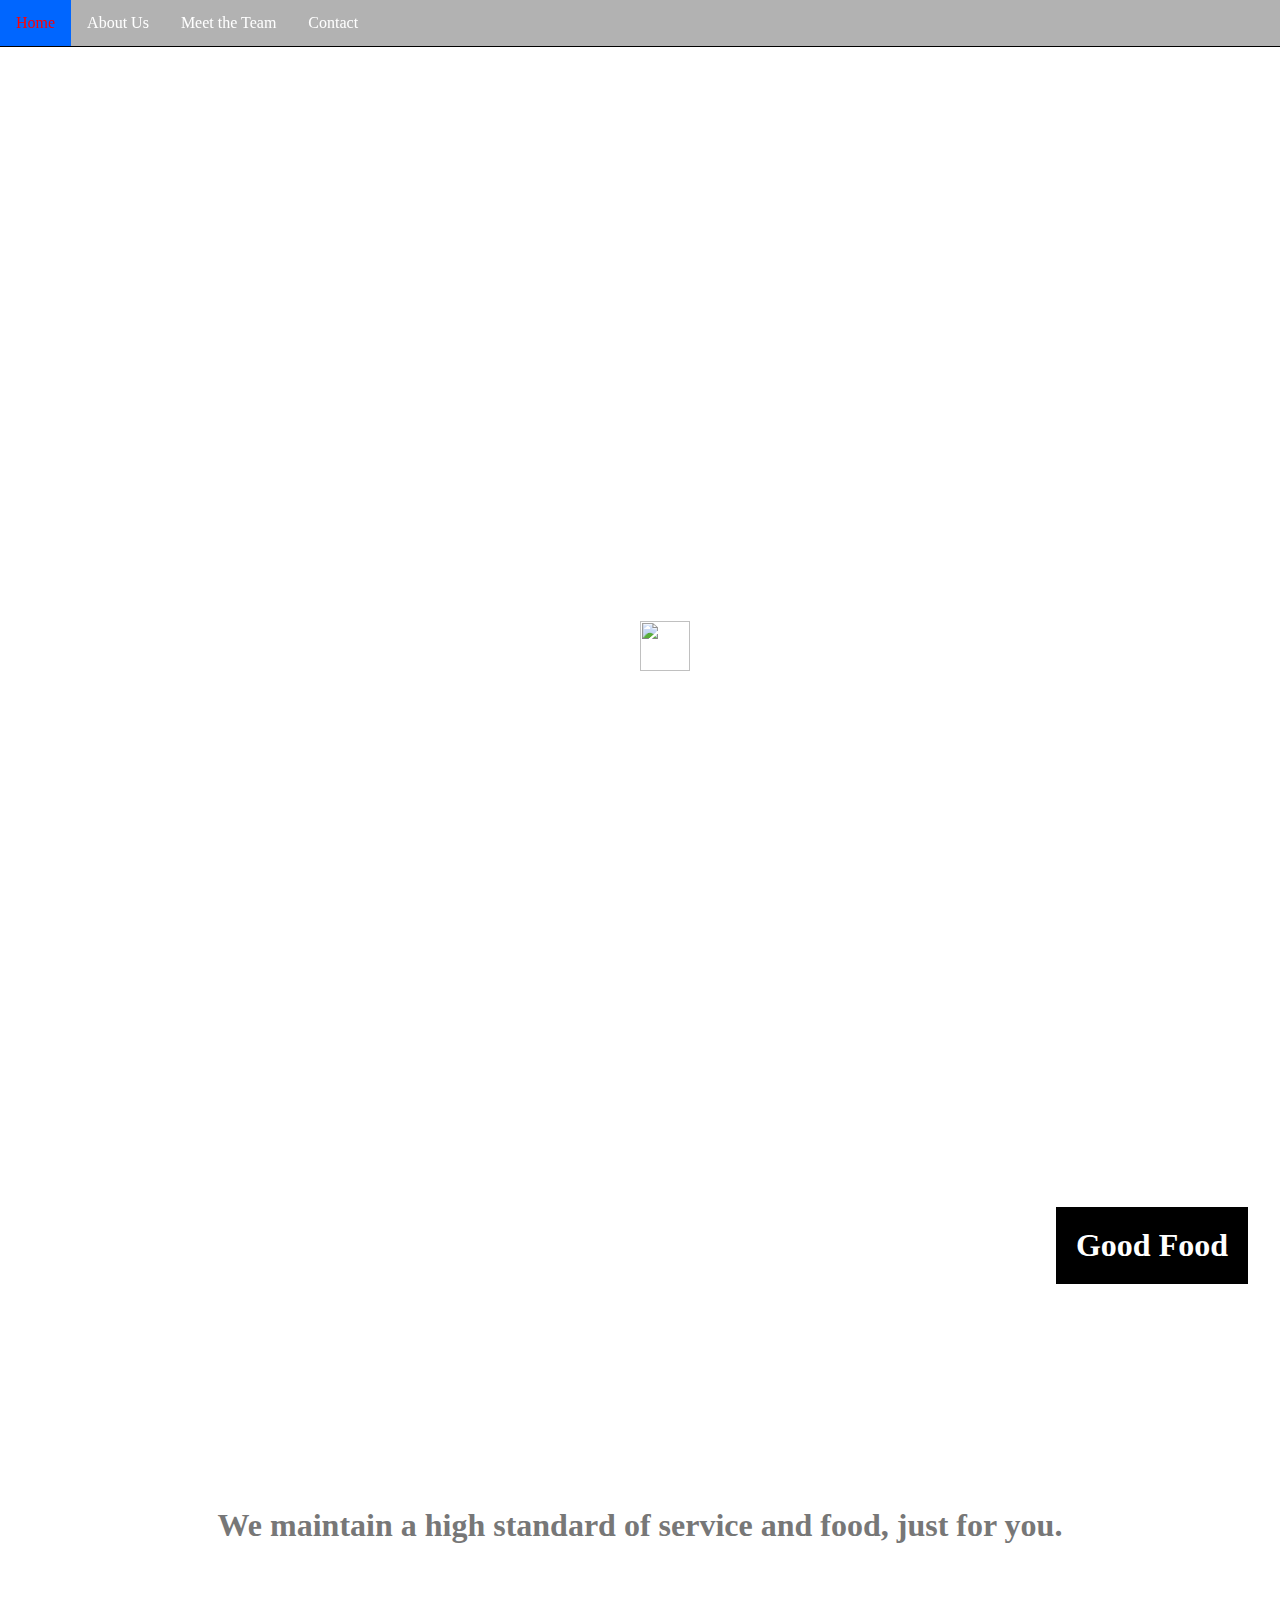
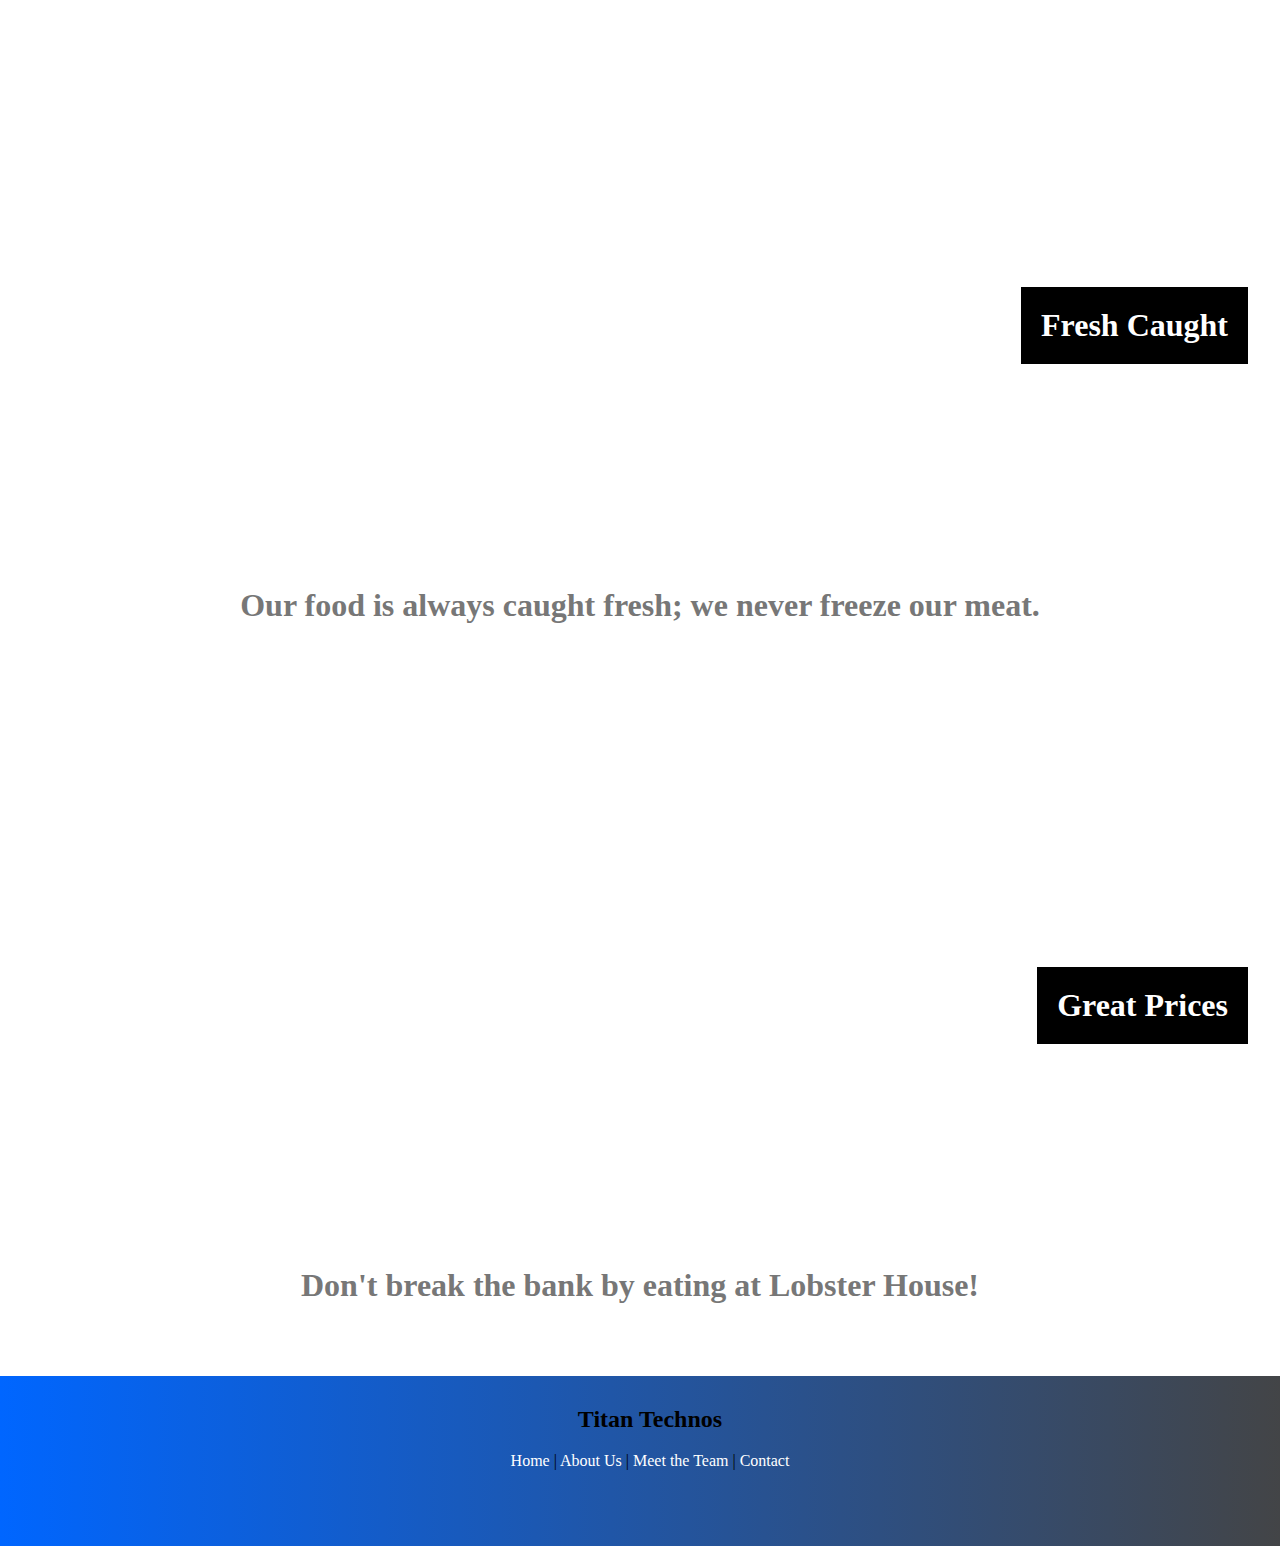
==== index.html @ 84e6d81e "Add base" ====
<!DOCTYPE html>
<html>
<head>
  <title>Titan Technos</title>
  <link rel="stylesheet" type="text/css" href="css/style.css"/>
</head>
<body>
<nav id="navbar" class="sticky">
<ul id="navlist">
<li><a href="#" id="navActive">Home</a></li>
<li><a href="about.html">About Us</a></li>
<li><a href="meet.html">Meet the Team</a></li>
<li><a href="contact.html">Contact</a></li>
</ul>
</nav>
<div style="background-image: url('../assets/lobsterhouse.jpg');height:100%;width:100%;" class="parallax"></div><br><br>

<div id="arrow" class="downArrow bounce" onclick="smooth_scroll_to(document.body, 880, 1000);">
<img width="50" height="50" alt="" src="../assets/downarrow.png" />
</div>


<div style="background-image: url('../assets/rOne.jpg');" class="parallax"><h1 class="caption">Good Food</h1></div>
<div class="divider">
<h1>We maintain a high standard of service and food, just for you.</h1>
</div>
<div style="background-image: url('../assets/lobster.jpg');" class="parallax"><h1 class="caption">Fresh Caught</h1></div>
<div class="divider">
<h1>Our food is always caught fresh; we never freeze our meat.</h1>
</div>
<div style="background-image: url('../assets/rTwo.jpg');" class="parallax"><h1 class="caption">Great Prices</h1></div>
<div class="divider">
<h1>Don't break the bank by eating at Lobster House!</h1>
</div>
<footer>
<h2 class="name">Titan Technos</h2>
<p id="footerlinks"><a href="#">Home</a> | <a href="about.html">About Us</a> | <a href="meet.html">Meet the Team</a> |  <a href="contact.html">Contact</a></p>
</footer>
<script>
window.onscroll = function() {stickyFunction()};
let arrow = document.getElementById("arrow");
let offset = arrow.offsetTop;
function stickyFunction(){
  if (((window.pageYOffset)+370) >= offset) {
    arrow.classList.add("hidden");
  } else {
    arrow.classList.remove("hidden");
  }
}

//Smooth scroll found online

/**
    Smoothly scroll element to the given target (element.scrollTop)
    for the given duration

    Returns a promise that's fulfilled when done, or rejected if
    interrupted
 */
var smooth_scroll_to = function(element, target, duration) {
    target = Math.round(target);
    duration = Math.round(duration);
    if (duration < 0) {
        return Promise.reject("bad duration");
    }
    if (duration === 0) {
        element.scrollTop = target;
        return Promise.resolve();
    }

    var start_time = Date.now();
    var end_time = start_time + duration;

    var start_top = element.scrollTop;
    var distance = target - start_top;

    // based on http://en.wikipedia.org/wiki/Smoothstep
    var smooth_step = function(start, end, point) {
        if(point <= start) { return 0; }
        if(point >= end) { return 1; }
        var x = (point - start) / (end - start); // interpolation
        return x*x*(3 - 2*x);
    }

    return new Promise(function(resolve, reject) {
        // This is to keep track of where the element's scrollTop is
        // supposed to be, based on what we're doing
        var previous_top = element.scrollTop;

        // This is like a think function from a game loop
        var scroll_frame = function() {
            if(element.scrollTop != previous_top) {
                reject("interrupted");
                return;
            }

            // set the scrollTop for this frame
            var now = Date.now();
            var point = smooth_step(start_time, end_time, now);
            var frameTop = Math.round(start_top + (distance * point));
            element.scrollTop = frameTop;

            // check if we're done!
            if(now >= end_time) {
                resolve();
                return;
            }

            // If we were supposed to scroll but didn't, then we
            // probably hit the limit, so consider it done; not
            // interrupted.
            if(element.scrollTop === previous_top
                && element.scrollTop !== frameTop) {
                resolve();
                return;
            }
            previous_top = element.scrollTop;

            // schedule next frame for execution
            setTimeout(scroll_frame, 0);
        }

        // boostrap the animation process
        setTimeout(scroll_frame, 0);
    });
}



</script>
</body>
</html>
---- css/style.css ----
body, html{
width: 100%;
height: 100%;
margin: 0;
}
#navbar{
margin-bottom: 20px;
}
nav ul{
list-style-type: none;
margin: 0;
padding: 0;
background: white;
overflow: hidden;
background: rgba(0,0,0,0.3);
border-bottom: 1px solid black;
}
nav li{
float: left;
}

#navimg{
width: 65px;
}

nav li a{
display: block;
color: white;
text-align: center;
padding: 14px 16px;
text-decoration: none;
transition: background 0.25s, color 0.15s;
font-family: 'Alegreya';
}


nav li a:hover{
background:  #0066ff;
color: #333;
}

nav li a:active{
color: lightred;
}
/*Sticky code found online*/
.sticky {
  position: fixed;
  top: 0;
  width: 100%;
z-index: 3;
}
.sticky + .content {
  padding-top: 60px;
}
#navActive{
color: red;
}
footer{
width: 100%;
height: 150px;
text-align: center;
background: linear-gradient(to right, #0066ff, #444444);
padding: 10px;
float: clear;
}
#footerlinks a{
color: white;
text-decoration: none;
}
#footerlinks a:hover{
color: white;
text-decoration: underline;
}
.name{
font-family: 'Dancing Script', cursive;
}
.hidden{
display: none;
}
.parallax {/*Parallax code by w3schools*/

    /* Set a specific height */

width: 95%;
min-height:500px;
margin: auto;

    /* Create the parallax scrolling effect */
  position: relative;

  background-attachment: fixed;
  background-position: center;
  background-repeat: no-repeat;
  background-size: cover;
}
.divider{
color: #777;
background-color:white;
text-align:center;
padding:50px 80px;
text-align: center;
}
.caption{
position: absolute;
  top: 50%;
right: 0;
padding: 20px;
  text-align: center;
  color: #fff;
background-color: #000;
font-family: 'Satisfy', cursive;
}
#bottomlink{
text-decoration: none;
color: black;
}
#bottomlink:hover{
text-decoration: underline;
}
#locationsmapdiv{
text-align: center;
}
#locationsheader{
text-align: center;
}

.downArrow{/*bouncing arrow code found online*/
	position: fixed;
	bottom: 25%;
	left: 50%;
}
.bounce {
	-moz-animation: bounce 3s infinite;
	-webkit-animation: bounce 3s infinite;
	animation: bounce 3s infinite;
}
#arrow{
cursor:s-resize;
}
@-moz-keyframes bounce {
  0%, 20%, 50%, 80%, 100% {
    -moz-transform: translateY(0);
    transform: translateY(0);
  }
  40% {
    -moz-transform: translateY(-30px);
    transform: translateY(-30px);
  }
  60% {
    -moz-transform: translateY(-15px);
    transform: translateY(-15px);
  }
}
@-webkit-keyframes bounce {
  0%, 20%, 50%, 80%, 100% {
    -webkit-transform: translateY(0);
    transform: translateY(0);
  }
  40% {
    -webkit-transform: translateY(-30px);
    transform: translateY(-30px);
  }
  60% {
    -webkit-transform: translateY(-15px);
    transform: translateY(-15px);
  }
}
@keyframes bounce {
  0%, 20%, 50%, 80%, 100% {
    -moz-transform: translateY(0);
    -ms-transform: translateY(0);
    -webkit-transform: translateY(0);
    transform: translateY(0);
  }
  40% {
    -moz-transform: translateY(-30px);
    -ms-transform: translateY(-30px);
    -webkit-transform: translateY(-30px);
    transform: translateY(-30px);
  }
  60% {
    -moz-transform: translateY(-15px);
    -ms-transform: translateY(-15px);
    -webkit-transform: translateY(-15px);
    transform: translateY(-15px);
  }
}
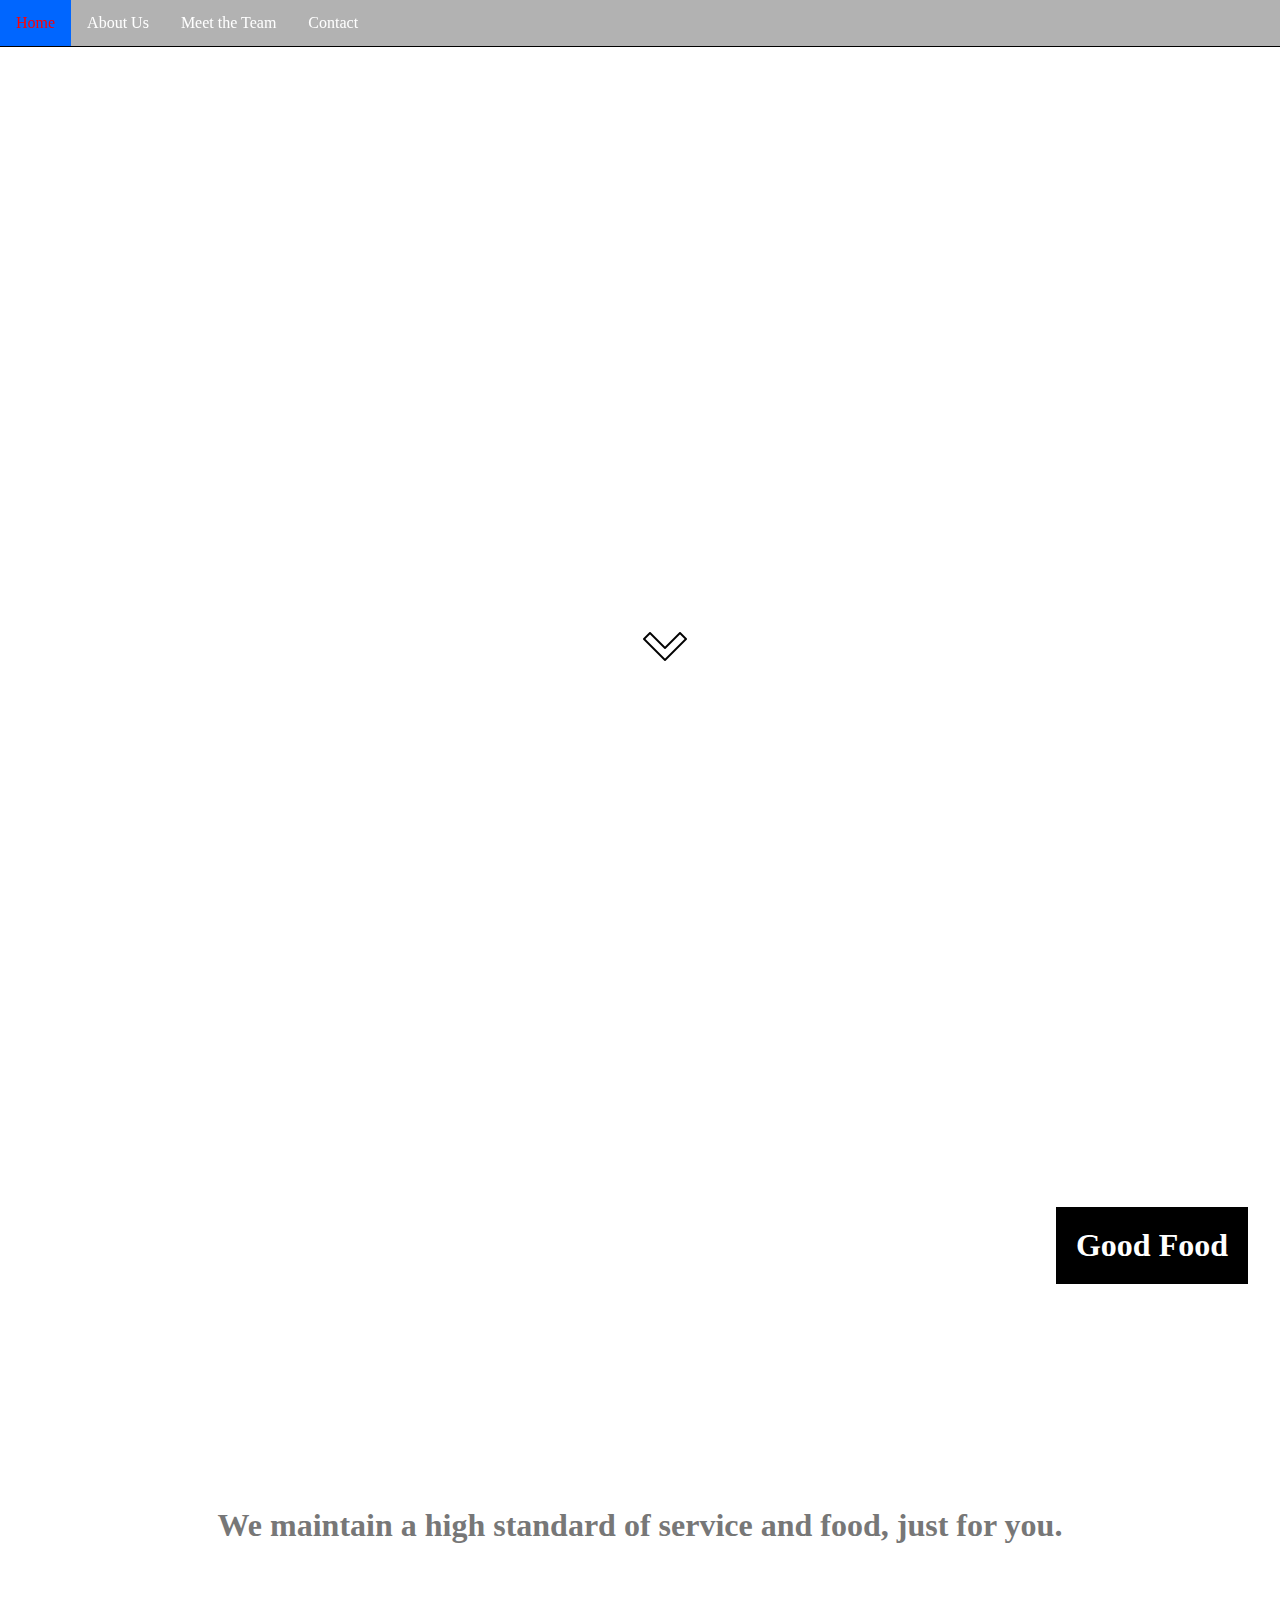
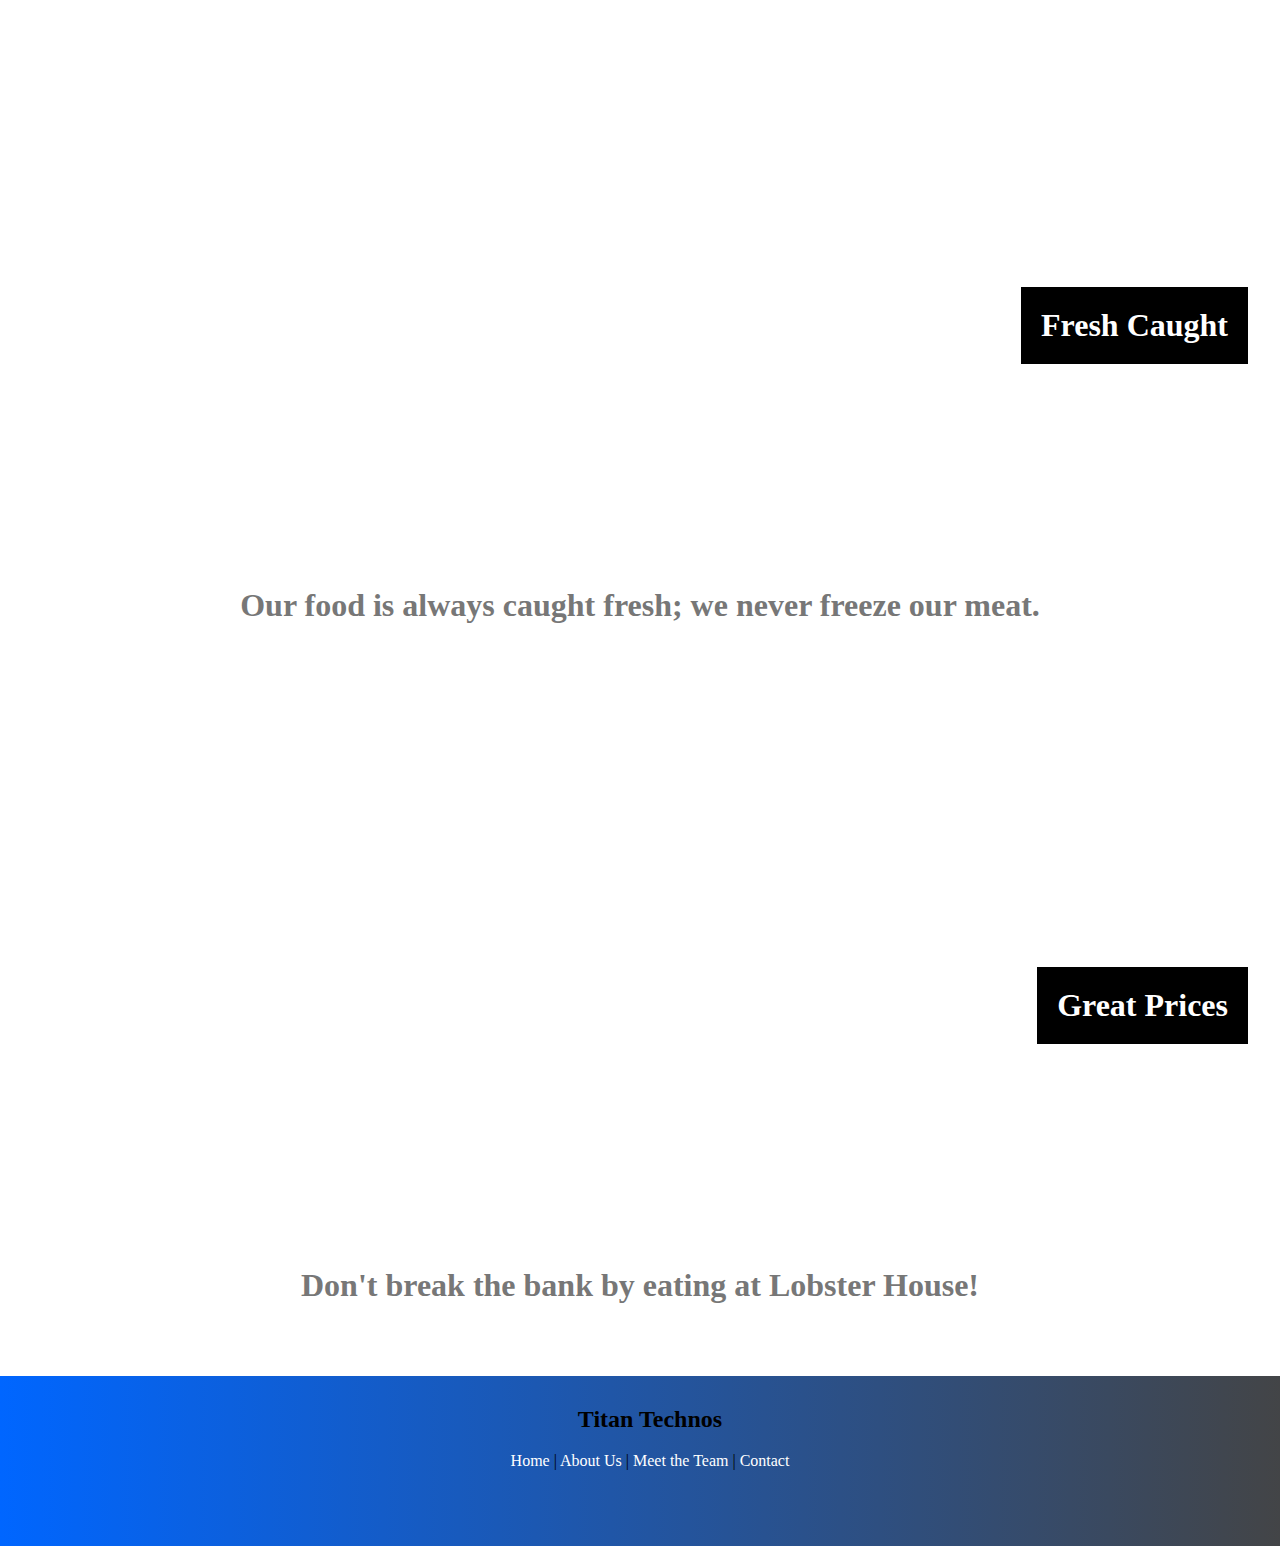
==== commit 107e34a0: "images" ====
--- a/index.html
+++ b/index.html
@@ -13,22 +13,22 @@
 <li><a href="contact.html">Contact</a></li>
 </ul>
 </nav>
-<div style="background-image: url('../assets/lobsterhouse.jpg');height:100%;width:100%;" class="parallax"></div><br><br>
+<div style="background-image: url('assets/lobsterhouse.jpg');height:100%;width:100%;" class="parallax"></div><br><br>
 
 <div id="arrow" class="downArrow bounce" onclick="smooth_scroll_to(document.body, 880, 1000);">
-<img width="50" height="50" alt="" src="../assets/downarrow.png" />
+<img width="50" height="50" alt="" src="assets/downarrow.png" />
 </div>
 
 
-<div style="background-image: url('../assets/rOne.jpg');" class="parallax"><h1 class="caption">Good Food</h1></div>
+<div style="background-image: url('assets/rOne.jpg');" class="parallax"><h1 class="caption">Good Food</h1></div>
 <div class="divider">
 <h1>We maintain a high standard of service and food, just for you.</h1>
 </div>
-<div style="background-image: url('../assets/lobster.jpg');" class="parallax"><h1 class="caption">Fresh Caught</h1></div>
+<div style="background-image: url('assets/lobster.jpg');" class="parallax"><h1 class="caption">Fresh Caught</h1></div>
 <div class="divider">
 <h1>Our food is always caught fresh; we never freeze our meat.</h1>
 </div>
-<div style="background-image: url('../assets/rTwo.jpg');" class="parallax"><h1 class="caption">Great Prices</h1></div>
+<div style="background-image: url('assets/rTwo.jpg');" class="parallax"><h1 class="caption">Great Prices</h1></div>
 <div class="divider">
 <h1>Don't break the bank by eating at Lobster House!</h1>
 </div>
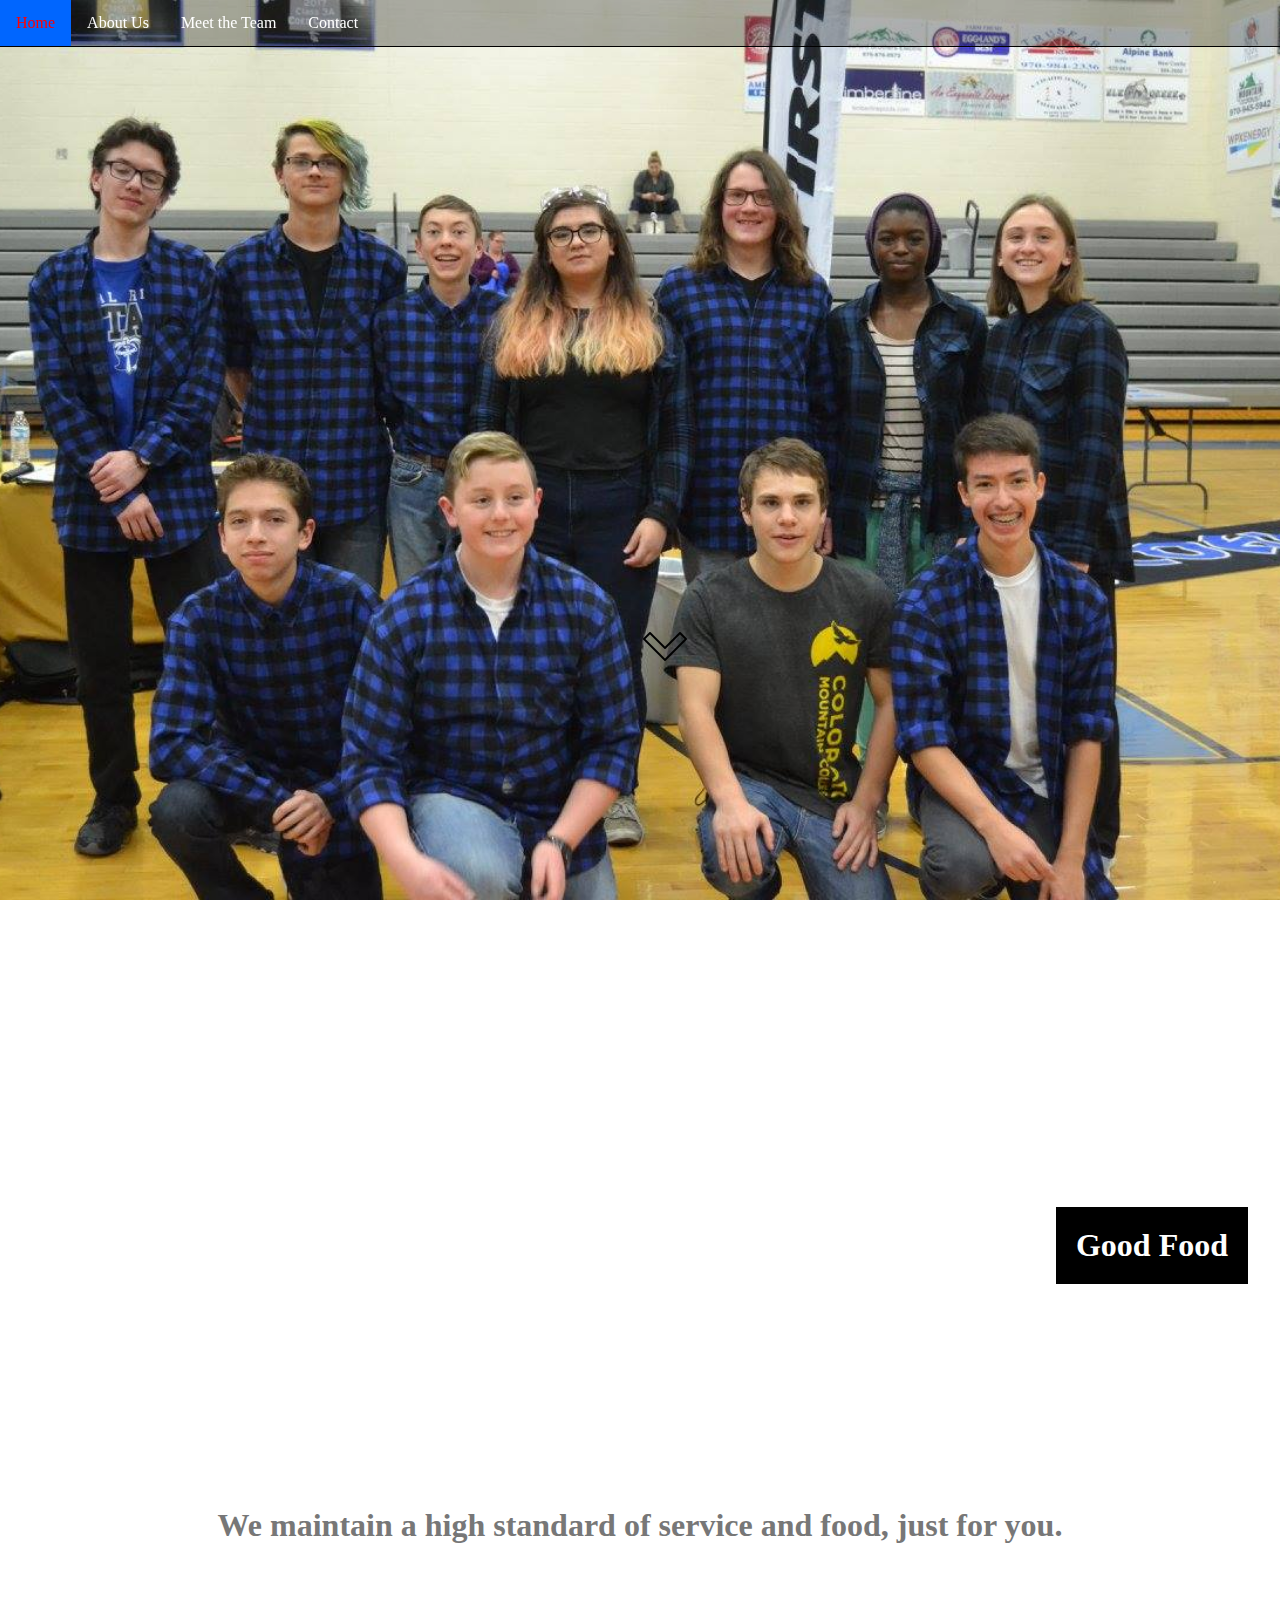
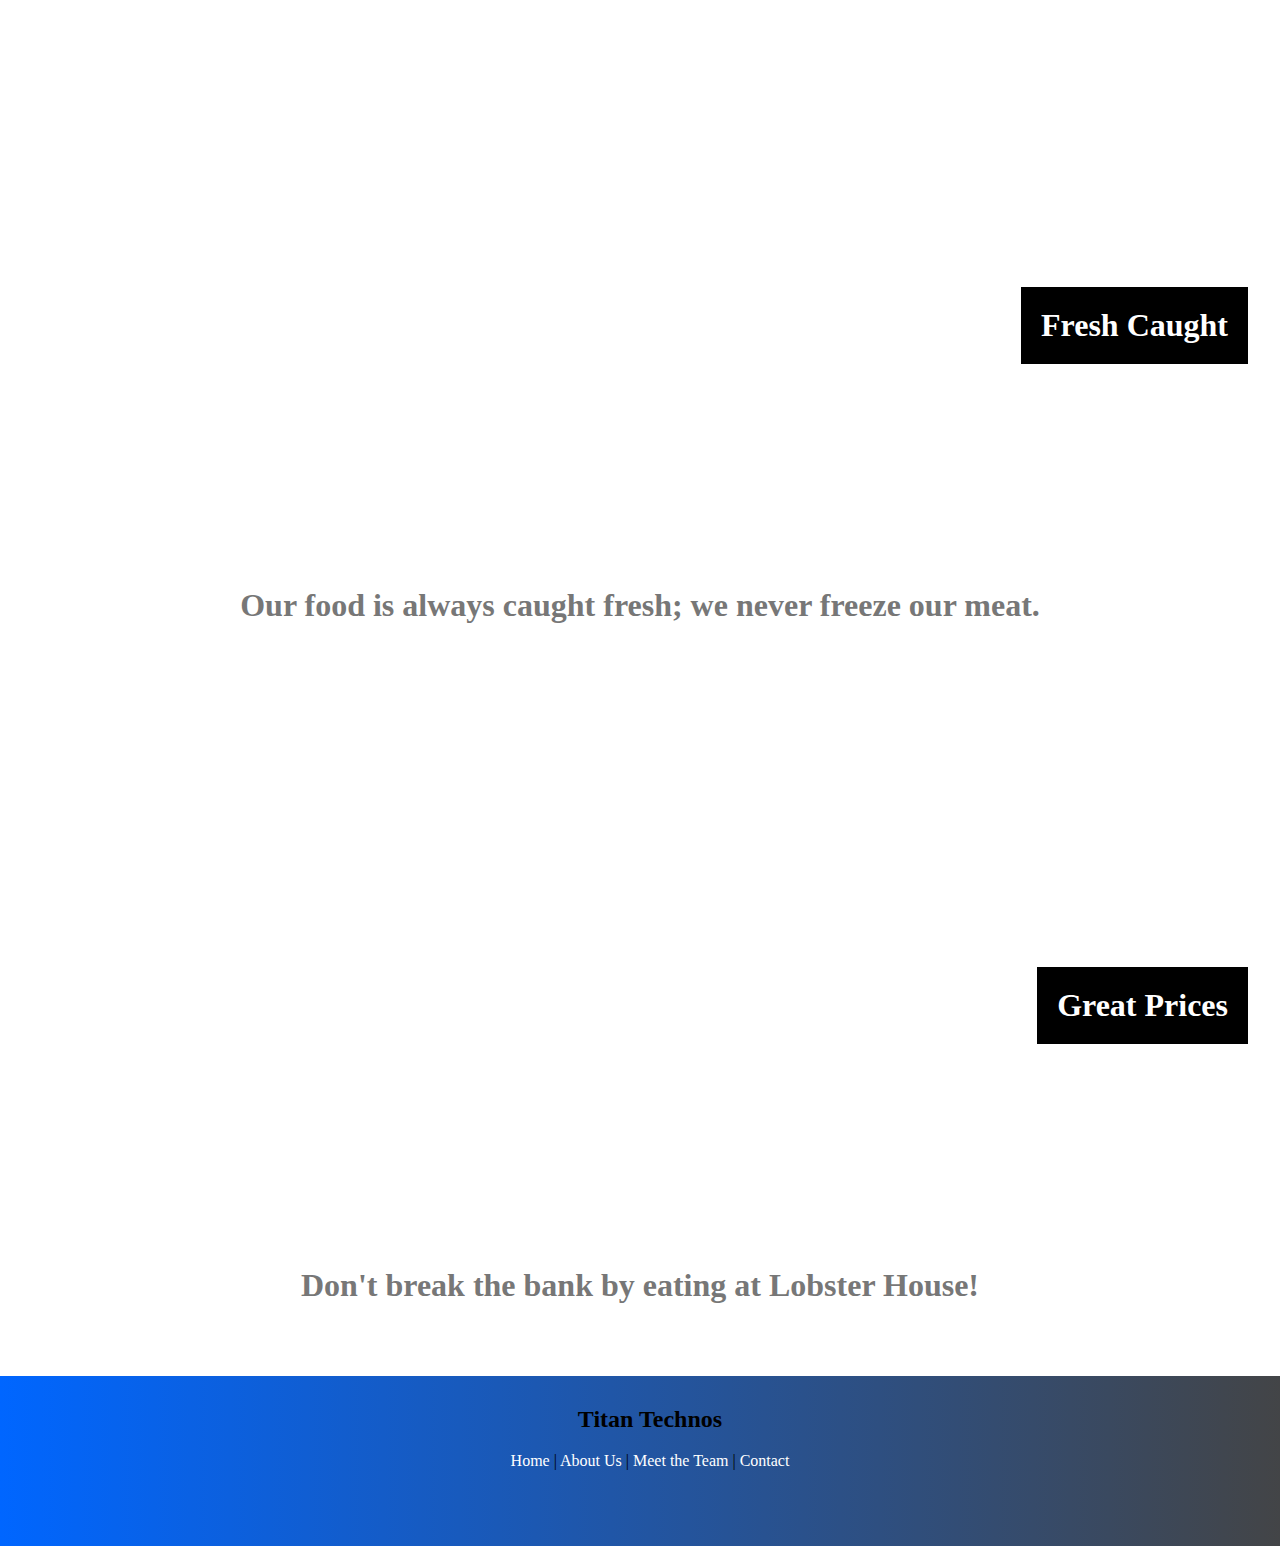
==== commit b8edd7ee: "add favicon" ====
--- a/index.html
+++ b/index.html
@@ -3,6 +3,7 @@
 <head>
   <title>Titan Technos</title>
   <link rel="stylesheet" type="text/css" href="css/style.css"/>
+  <link rel="icon" type="image/png" sizes="96x96" href="assets/favicon.png">
 </head>
 <body>
 <nav id="navbar" class="sticky">
@@ -13,7 +14,7 @@
 <li><a href="contact.html">Contact</a></li>
 </ul>
 </nav>
-<div style="background-image: url('assets/lobsterhouse.jpg');height:100%;width:100%;" class="parallax"></div><br><br>
+<div style="background-image: url('assets/backing.jpg');height:100%;width:100%;" class="parallax"></div><br><br>
 
 <div id="arrow" class="downArrow bounce" onclick="smooth_scroll_to(document.body, 880, 1000);">
 <img width="50" height="50" alt="" src="assets/downarrow.png" />
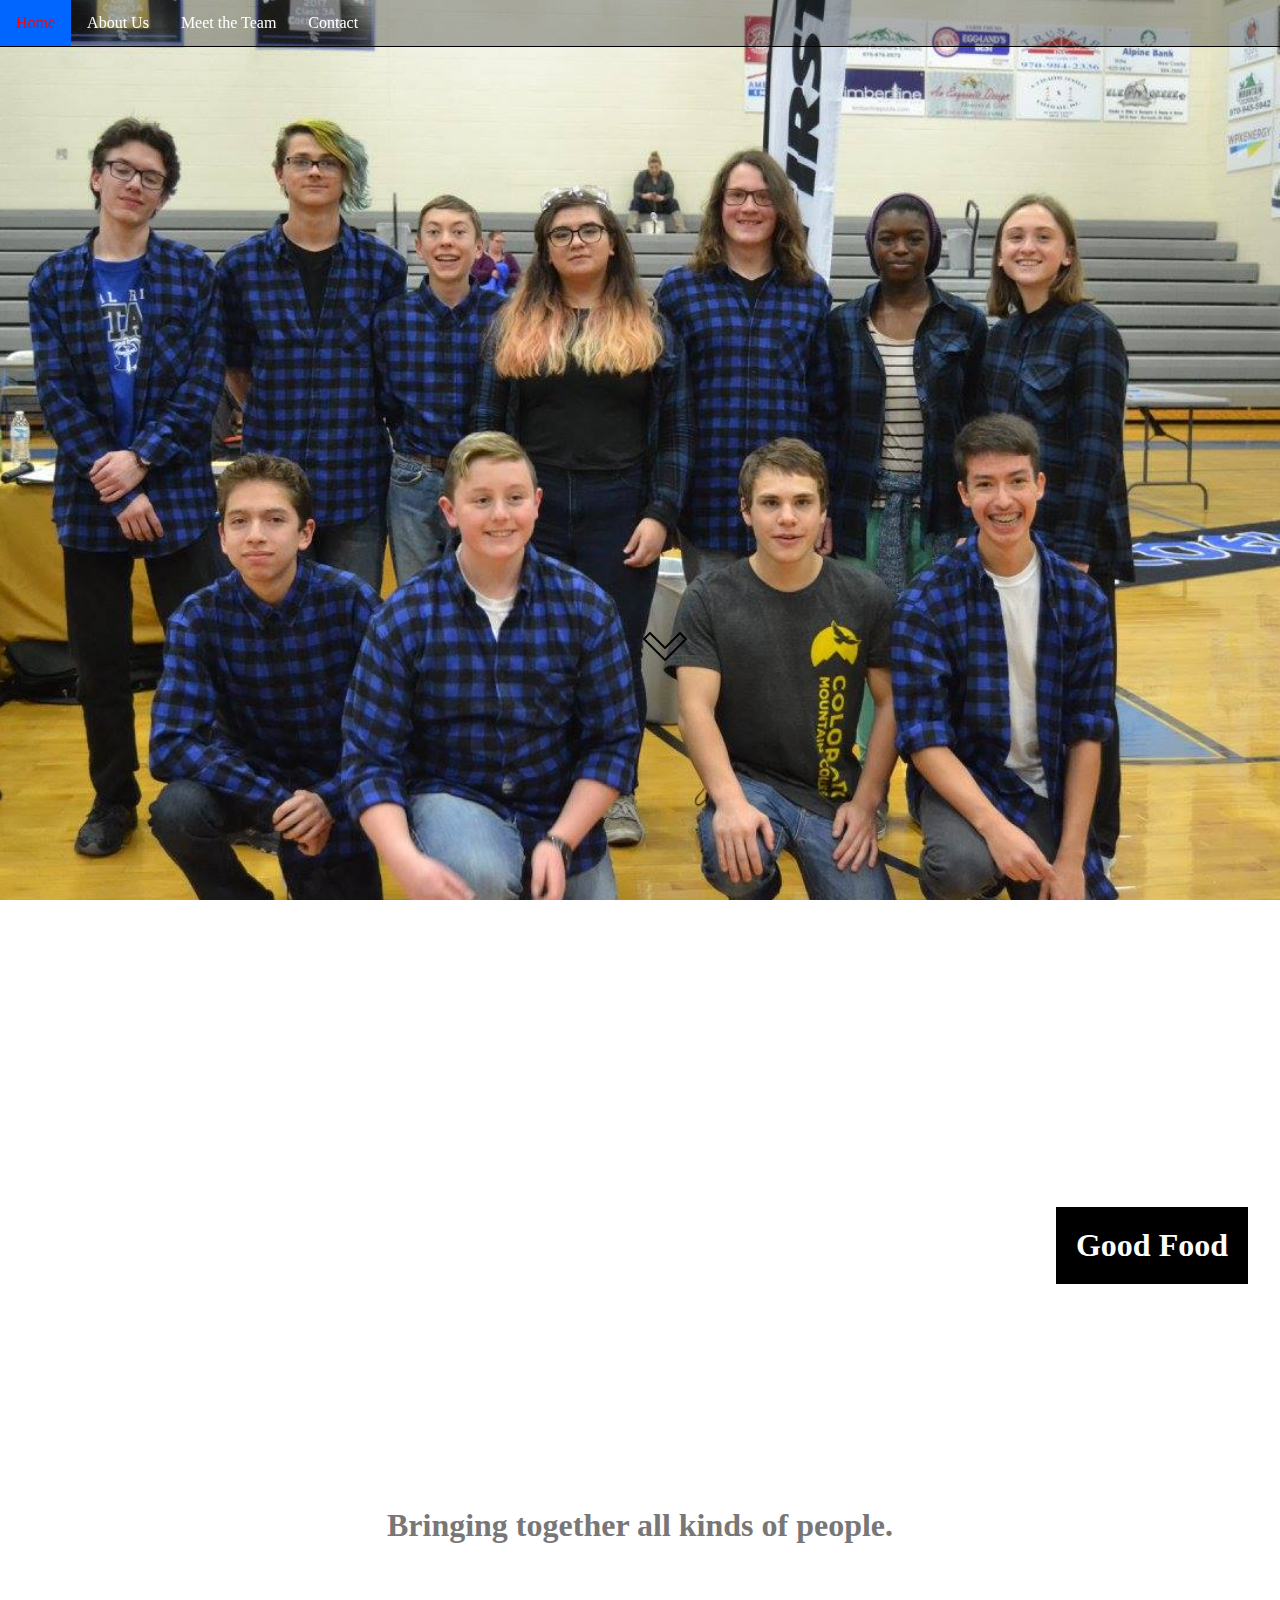
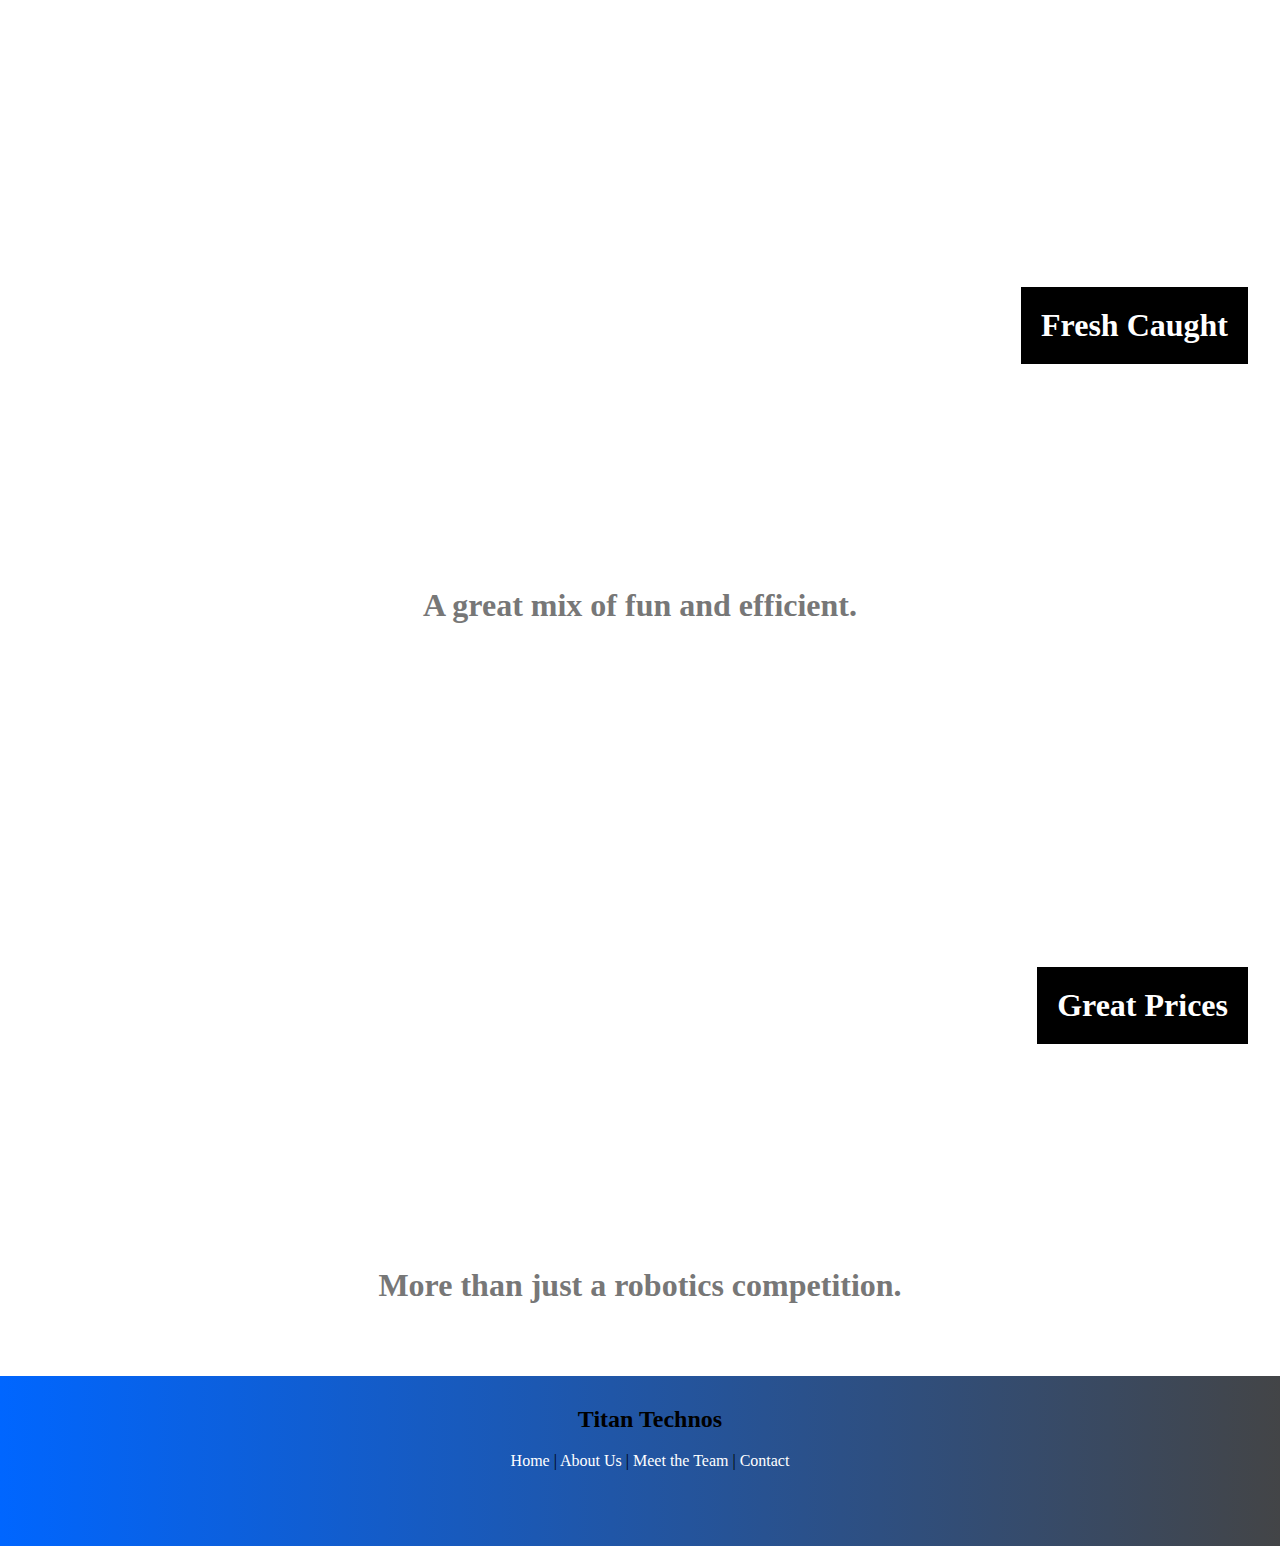
==== commit 9a1611b0: "update images" ====
--- a/index.html
+++ b/index.html
@@ -23,15 +23,15 @@
 
 <div style="background-image: url('assets/rOne.jpg');" class="parallax"><h1 class="caption">Good Food</h1></div>
 <div class="divider">
-<h1>We maintain a high standard of service and food, just for you.</h1>
+<h1>Bringing together all kinds of people.</h1>
 </div>
-<div style="background-image: url('assets/lobster.jpg');" class="parallax"><h1 class="caption">Fresh Caught</h1></div>
+<div style="background-image: url('assets/rTwo.png');" class="parallax"><h1 class="caption">Fresh Caught</h1></div>
 <div class="divider">
-<h1>Our food is always caught fresh; we never freeze our meat.</h1>
+<h1>A great mix of fun and efficient.</h1>
 </div>
-<div style="background-image: url('assets/rTwo.jpg');" class="parallax"><h1 class="caption">Great Prices</h1></div>
+<div style="background-image: url('assets/rThree.jpg');" class="parallax"><h1 class="caption">Great Prices</h1></div>
 <div class="divider">
-<h1>Don't break the bank by eating at Lobster House!</h1>
+<h1>More than just a robotics competition.</h1>
 </div>
 <footer>
 <h2 class="name">Titan Technos</h2>
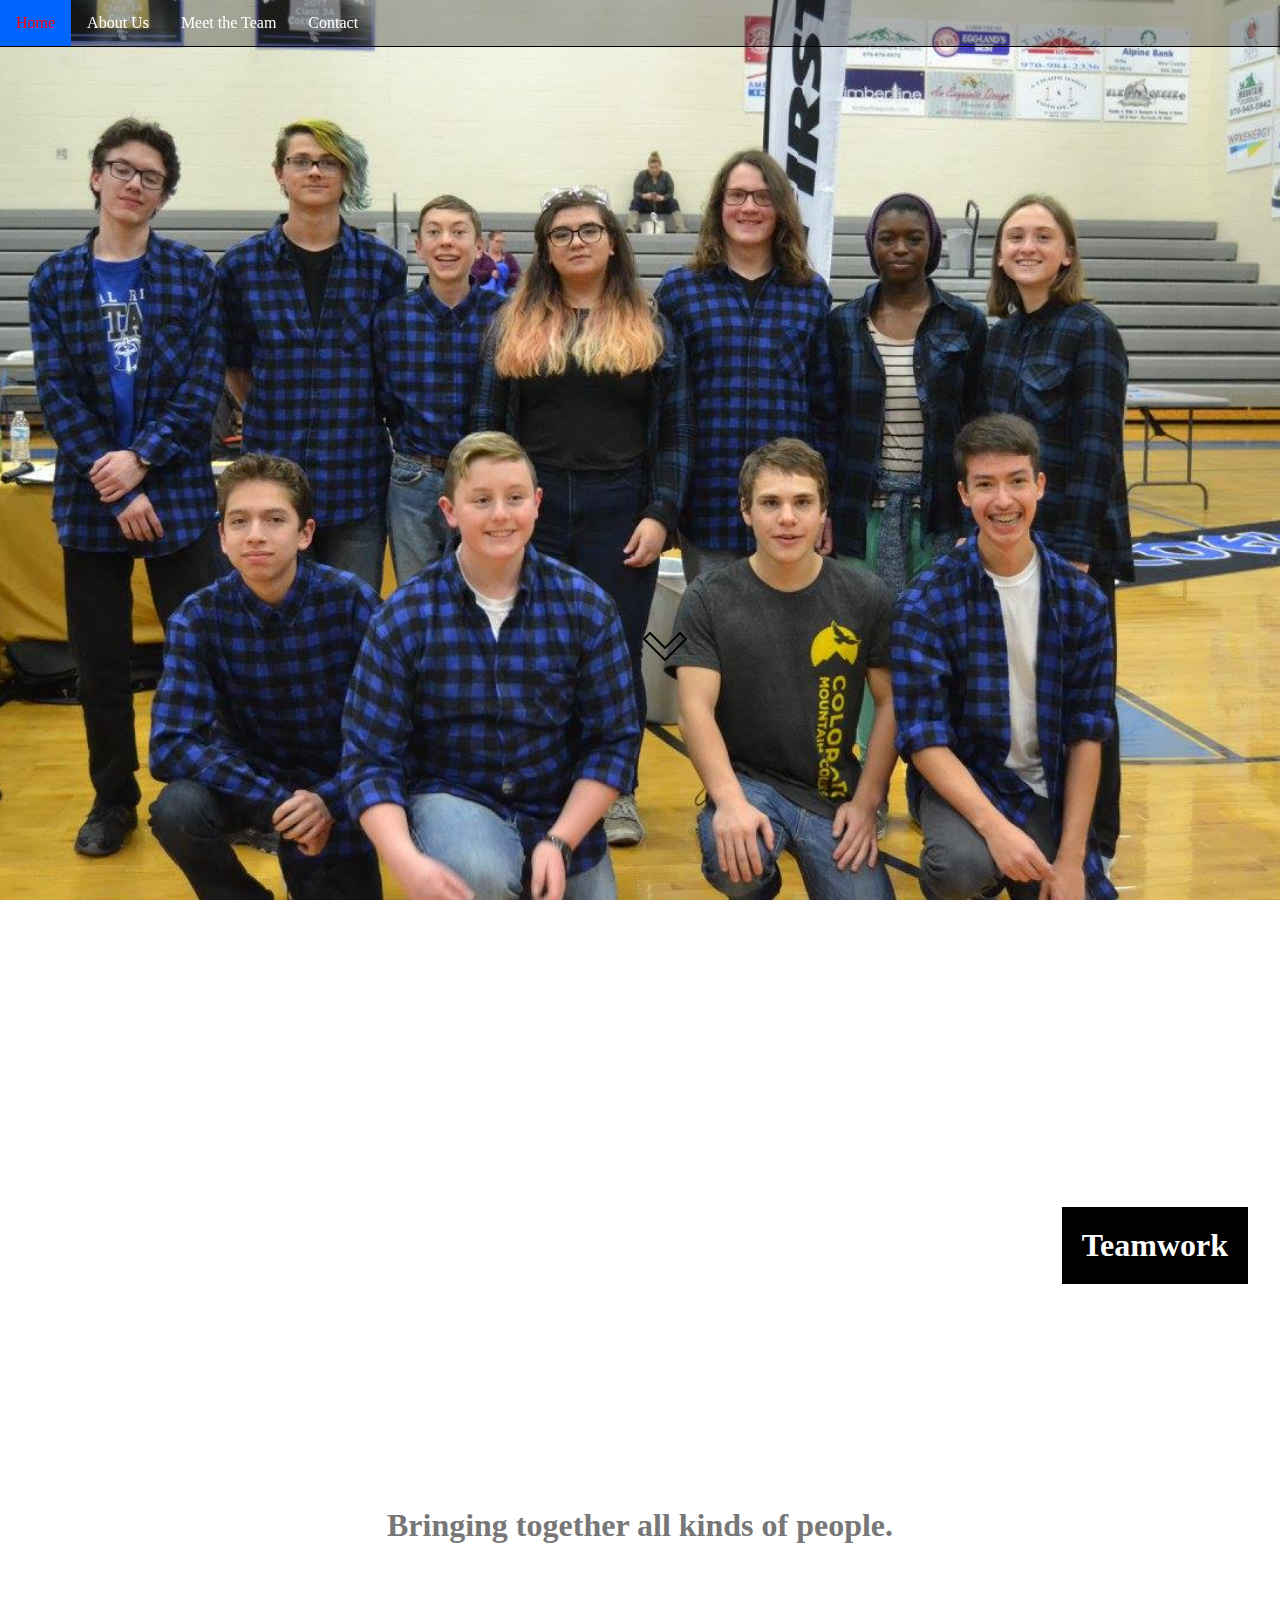
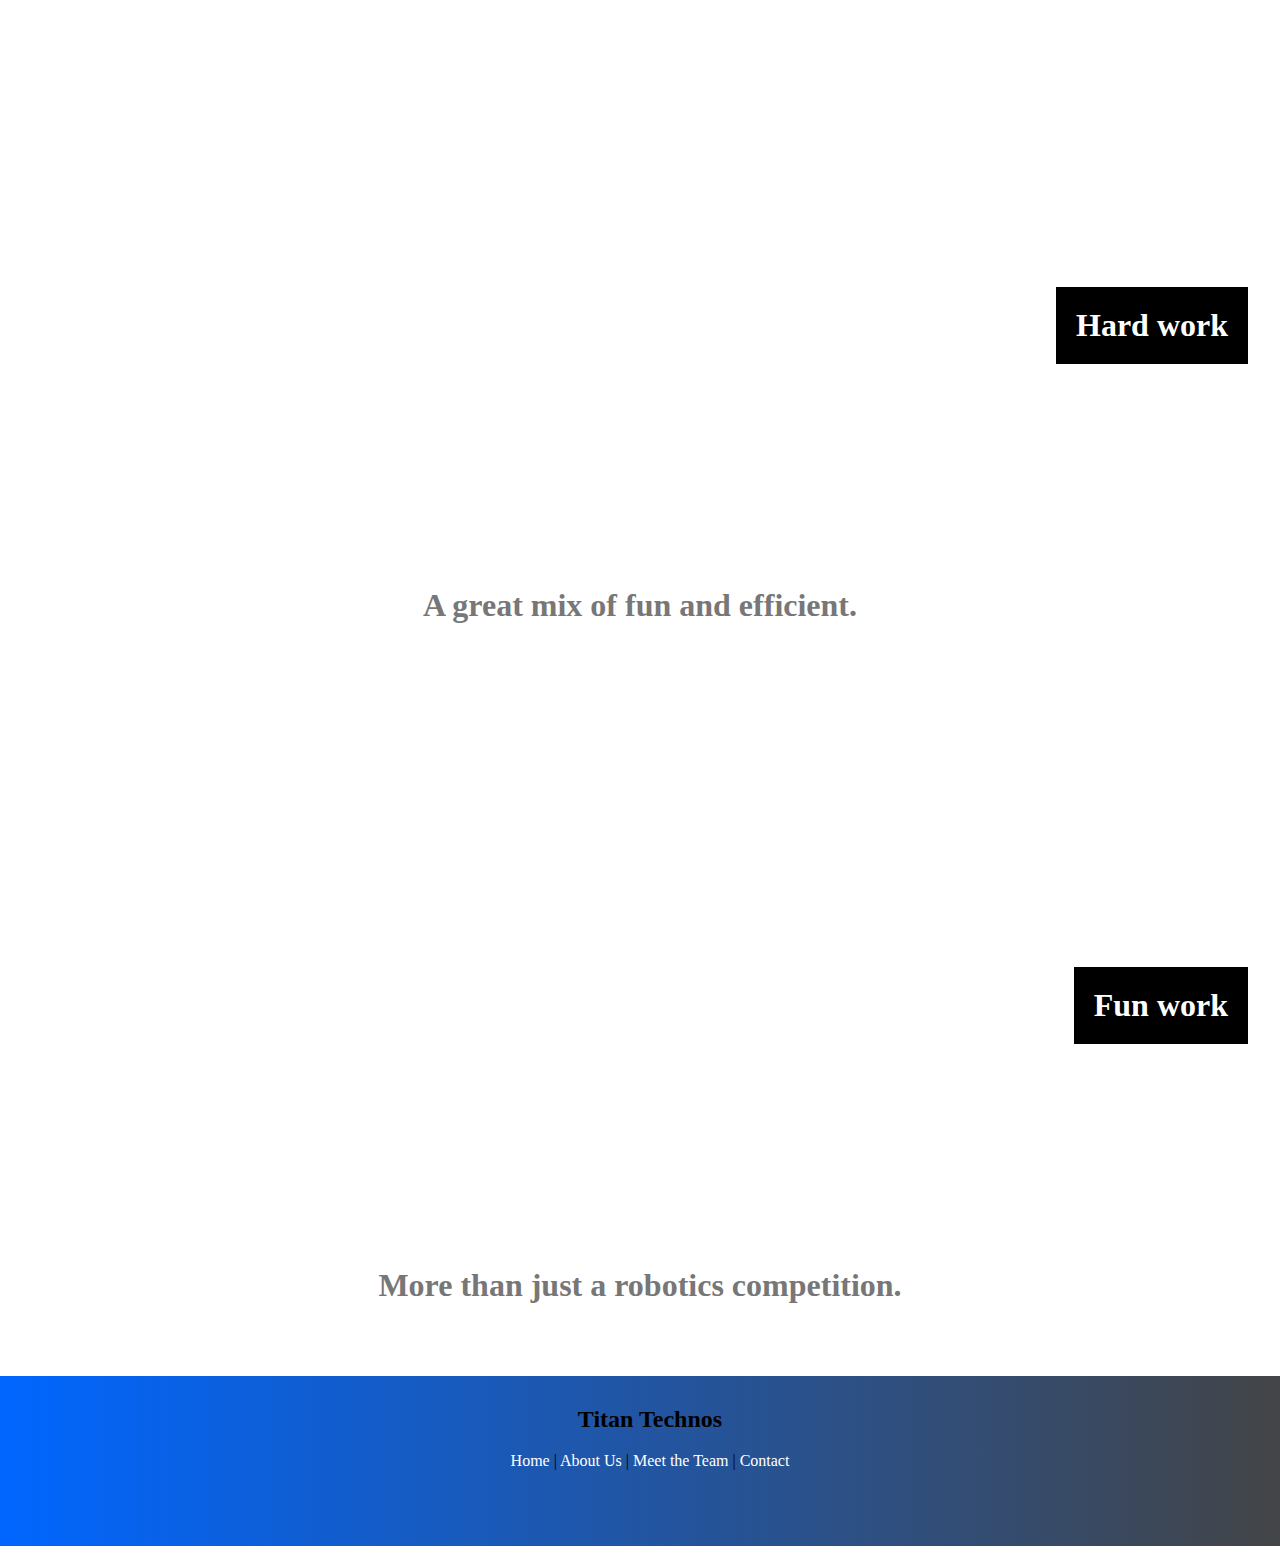
==== commit 711359a6: "update captions" ====
--- a/index.html
+++ b/index.html
@@ -21,15 +21,15 @@
 </div>
 
 
-<div style="background-image: url('assets/rOne.jpg');" class="parallax"><h1 class="caption">Good Food</h1></div>
+<div style="background-image: url('assets/rOne.jpg');" class="parallax"><h1 class="caption">Teamwork</h1></div>
 <div class="divider">
 <h1>Bringing together all kinds of people.</h1>
 </div>
-<div style="background-image: url('assets/rTwo.png');" class="parallax"><h1 class="caption">Fresh Caught</h1></div>
+<div style="background-image: url('assets/rTwo.png');" class="parallax"><h1 class="caption">Hard work</h1></div>
 <div class="divider">
 <h1>A great mix of fun and efficient.</h1>
 </div>
-<div style="background-image: url('assets/rThree.jpg');" class="parallax"><h1 class="caption">Great Prices</h1></div>
+<div style="background-image: url('assets/rThree.jpg');" class="parallax"><h1 class="caption">Fun work</h1></div>
 <div class="divider">
 <h1>More than just a robotics competition.</h1>
 </div>
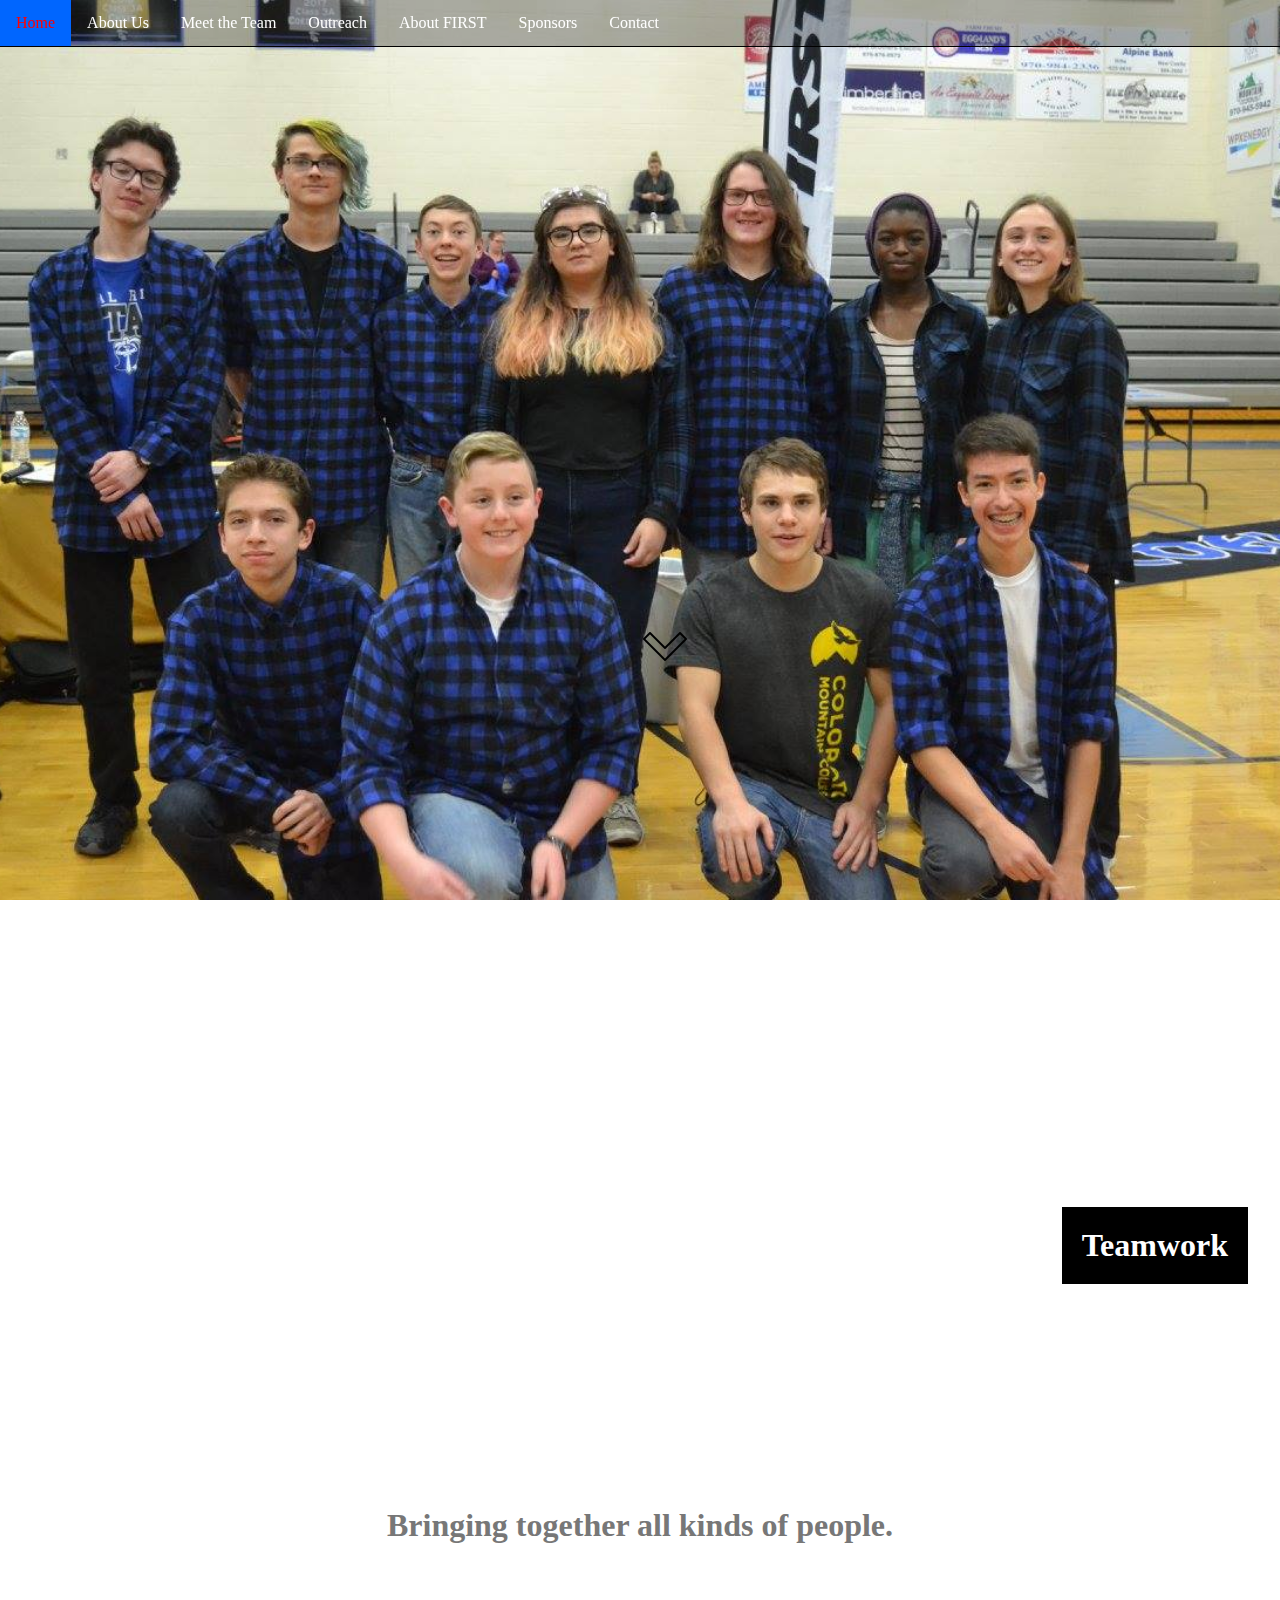
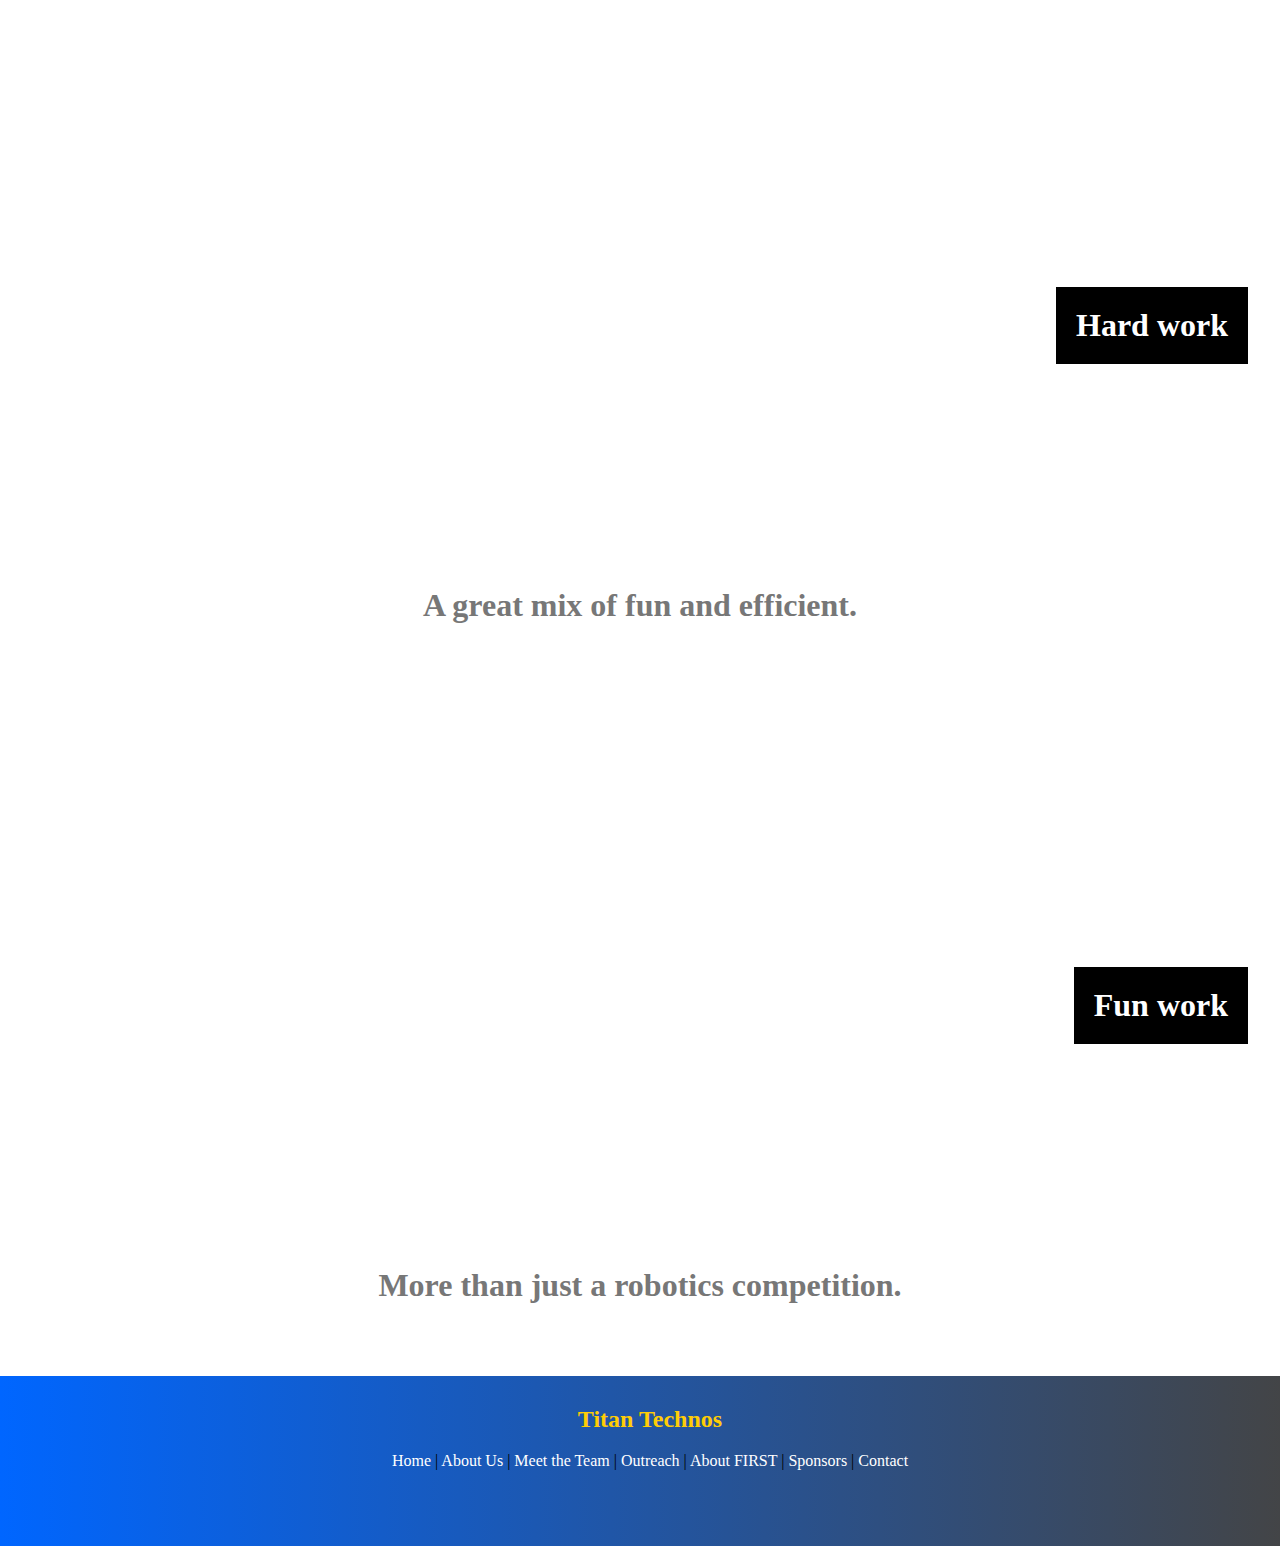
==== commit d8b9f304: "add more pages" ====
--- a/index.html
+++ b/index.html
@@ -11,6 +11,9 @@
 <li><a href="#" id="navActive">Home</a></li>
 <li><a href="about.html">About Us</a></li>
 <li><a href="meet.html">Meet the Team</a></li>
+<li><a href="outreach.html">Outreach</a></li>
+<li><a href="first.html">About FIRST</a></li>
+<li><a href="sponsors.html">Sponsors</a></li>
 <li><a href="contact.html">Contact</a></li>
 </ul>
 </nav>
@@ -35,7 +38,7 @@
 </div>
 <footer>
 <h2 class="name">Titan Technos</h2>
-<p id="footerlinks"><a href="#">Home</a> | <a href="about.html">About Us</a> | <a href="meet.html">Meet the Team</a> |  <a href="contact.html">Contact</a></p>
+<p id="footerlinks"><a href="#">Home</a> | <a href="about.html">About Us</a> | <a href="meet.html">Meet the Team</a> | <a href="outreach.html">Outreach</a> | <a href="first.html">About FIRST</a> | <a href="sponsors.html">Sponsors</a> | <a href="contact.html">Contact</a></p>
 </footer>
 <script>
 window.onscroll = function() {stickyFunction()};
--- a/css/style.css
+++ b/css/style.css
@@ -19,6 +19,11 @@
 float: left;
 }
 
+.infoPara{
+  width: 95%;
+  margin: auto;
+}
+
 #navimg{
 width: 65px;
 }
@@ -72,7 +77,7 @@
 text-decoration: underline;
 }
 .name{
-font-family: 'Dancing Script', cursive;
+color: #ffcd05;
 }
 .hidden{
 display: none;
@@ -185,3 +190,95 @@
     transform: translateY(-15px);
   }
 }
+#map { /* map code by google */
+height: 500px;
+width: 60%;
+margin: auto;
+}
+      #description {
+        font-family: Roboto;
+        font-size: 15px;
+        font-weight: 300;
+      }
+
+      #infowindow-content .title {
+        font-weight: bold;
+      }
+
+      #infowindow-content {
+        display: none;
+      }
+
+      #map #infowindow-content {
+        display: inline;
+      }
+
+      .pac-card {
+        margin: 10px 10px 0 0;
+        border-radius: 2px 0 0 2px;
+        box-sizing: border-box;
+        -moz-box-sizing: border-box;
+        outline: none;
+        box-shadow: 0 2px 6px rgba(0, 0, 0, 0.3);
+        background-color: #fff;
+        font-family: Roboto;
+      }
+
+      #pac-container {
+        padding-bottom: 12px;
+        margin-right: 12px;
+      }
+
+      .pac-controls {
+        display: inline-block;
+        padding: 5px 11px;
+      }
+
+      .pac-controls label {
+        font-family: Roboto;
+        font-size: 13px;
+        font-weight: 300;
+      }
+
+      #pac-input {
+
+        font-family: Roboto;
+
+        font-weight: 300;
+        margin-left: 12px;
+
+        text-overflow: ellipsis;
+width: 330px;
+    box-sizing: border-box;
+    border: 2px solid #ccc;
+    border-radius: 4px;
+    font-size: 16px;
+    background-color: white;
+    background-image: url('../assets/searchicon.png');
+    background-position: 10px 10px;
+    background-repeat: no-repeat;
+    padding: 12px 20px 12px 40px;
+    -webkit-transition: width 0.4s ease-in-out;
+    transition: width 0.4s ease-in-out;
+      }
+
+      #pac-input:focus {
+        border-color: #4d90fe;
+width: 75%;
+      }
+
+      #title {
+        color: #fff;
+        background-color: #4d90fe;
+        font-size: 25px;
+        font-weight: 500;
+        padding: 6px 12px;
+      }
+      #target {
+        width: 345px;
+}
+hr{
+width: 100%;
+height: 1px;
+background-color: gray;
+}
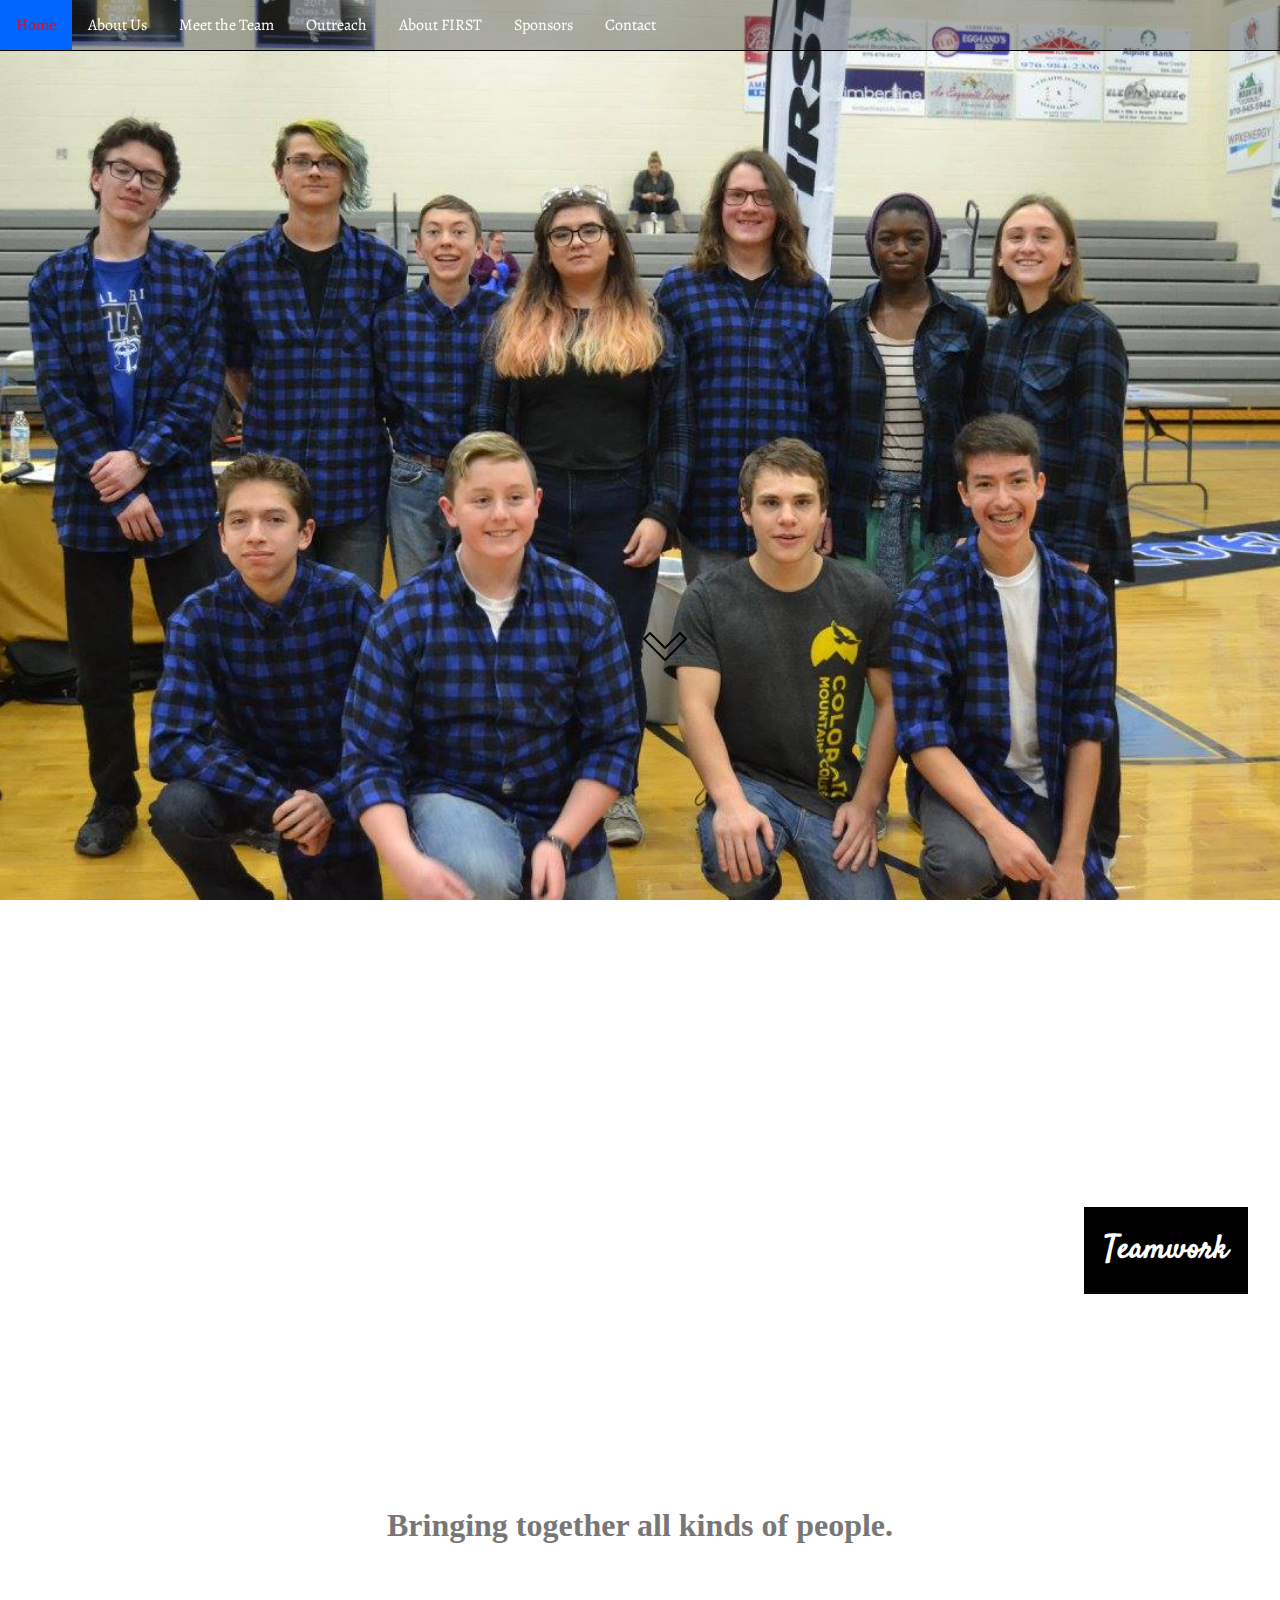
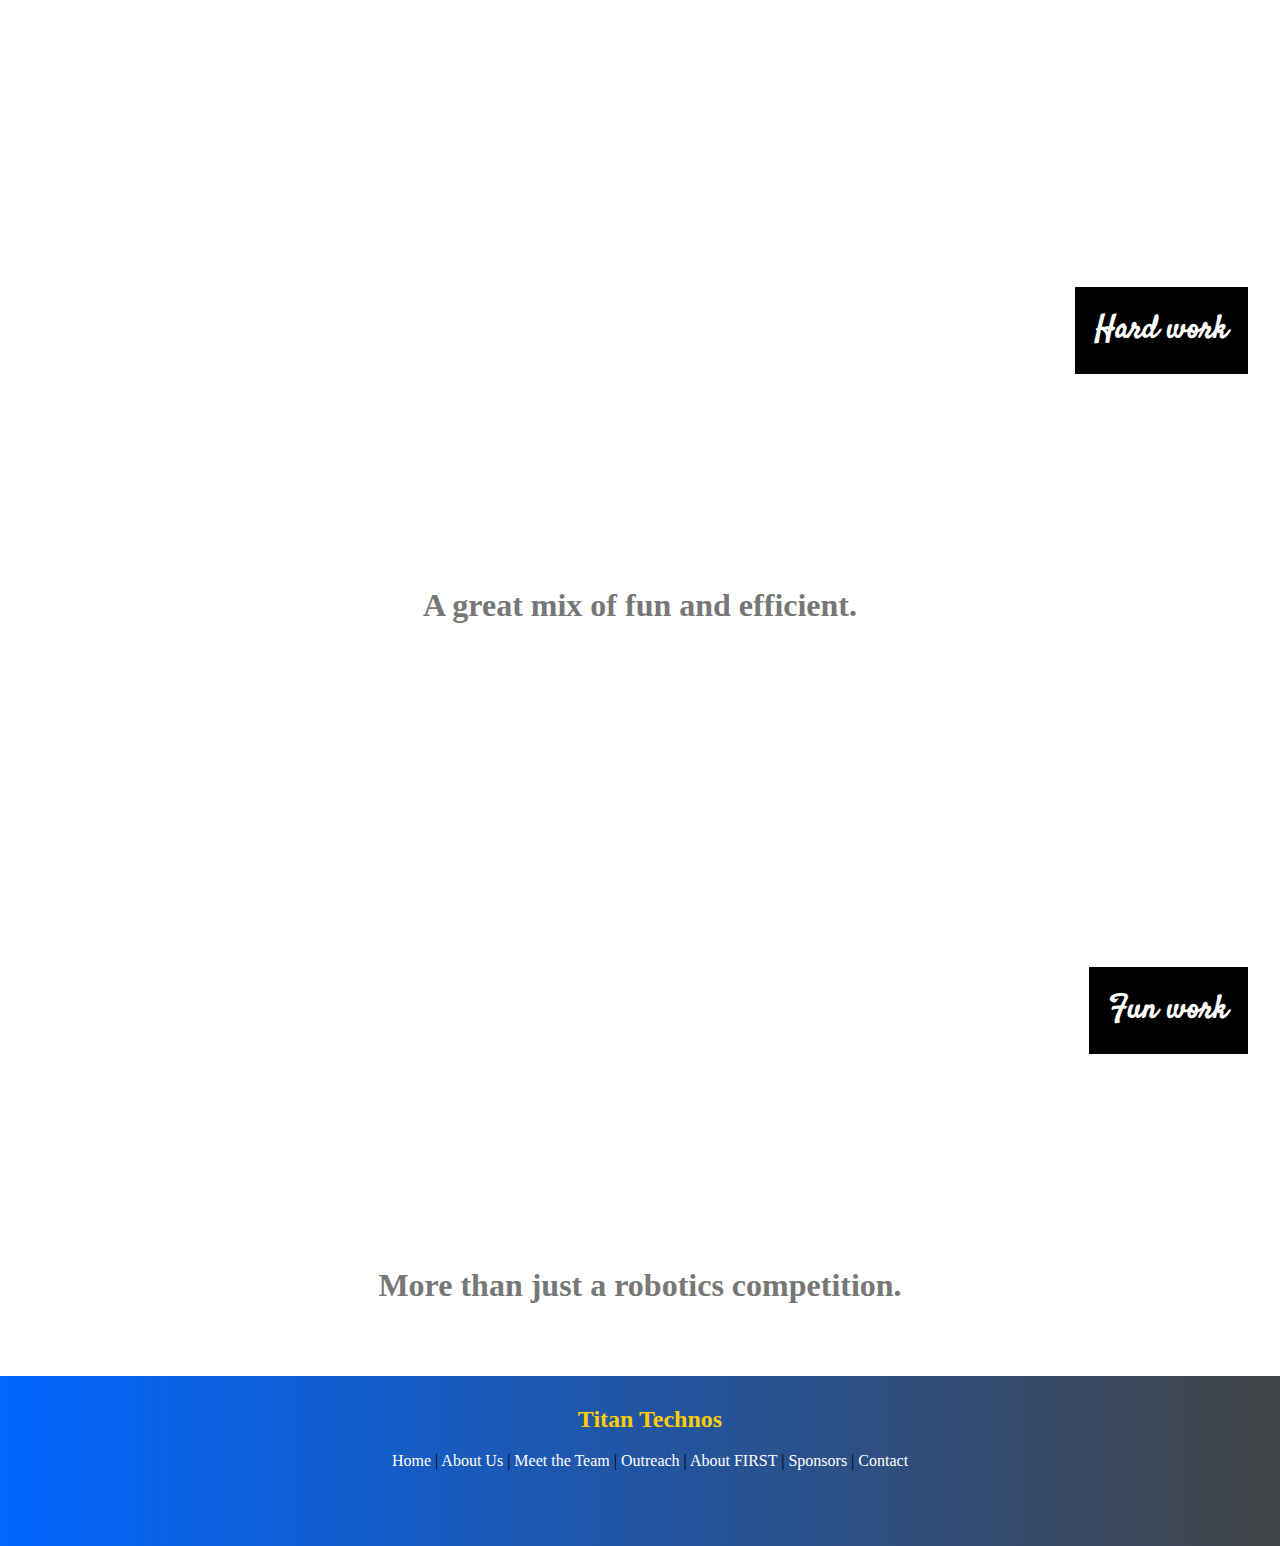
==== commit 75263869: "bunch of updates" ====
--- a/index.html
+++ b/index.html
@@ -4,6 +4,8 @@
   <title>Titan Technos</title>
   <link rel="stylesheet" type="text/css" href="css/style.css"/>
   <link rel="icon" type="image/png" sizes="96x96" href="assets/favicon.png">
+  <link href="https://fonts.googleapis.com/css?family=Alegreya|Comfortaa|Righteous|Satisfy" rel="stylesheet">
+
 </head>
 <body>
 <nav id="navbar" class="sticky">
--- a/css/style.css
+++ b/css/style.css
@@ -26,6 +26,48 @@
 
 #navimg{
 width: 65px;
+}
+
+#firstContent{
+  width: 80%;
+  margin: auto;
+  background-color: white;
+  border-radius: 20px;
+}
+
+#firstImage{
+  display: block;
+    margin-left: auto;
+    margin-right: auto;
+    width: 45%;
+    margin-top: 5em;
+}
+
+#firstHeader{
+  font-size:2em;
+  font-family: 'Righteous', cursive;
+  width: 50%;
+  margin: auto;
+}
+
+#firstPrograms{
+  width:100%;
+  display: block;
+    margin-left: auto;
+    margin-right: auto;
+}
+
+#deanQuote{
+  width:90%;
+  display: block;
+    margin-left: auto;
+    margin-right: auto;
+}
+
+#contactHeader{
+  width: 30%;
+  margin: auto;
+  font-family: 'Comfortaa', cursive;
 }
 
 nav li a{
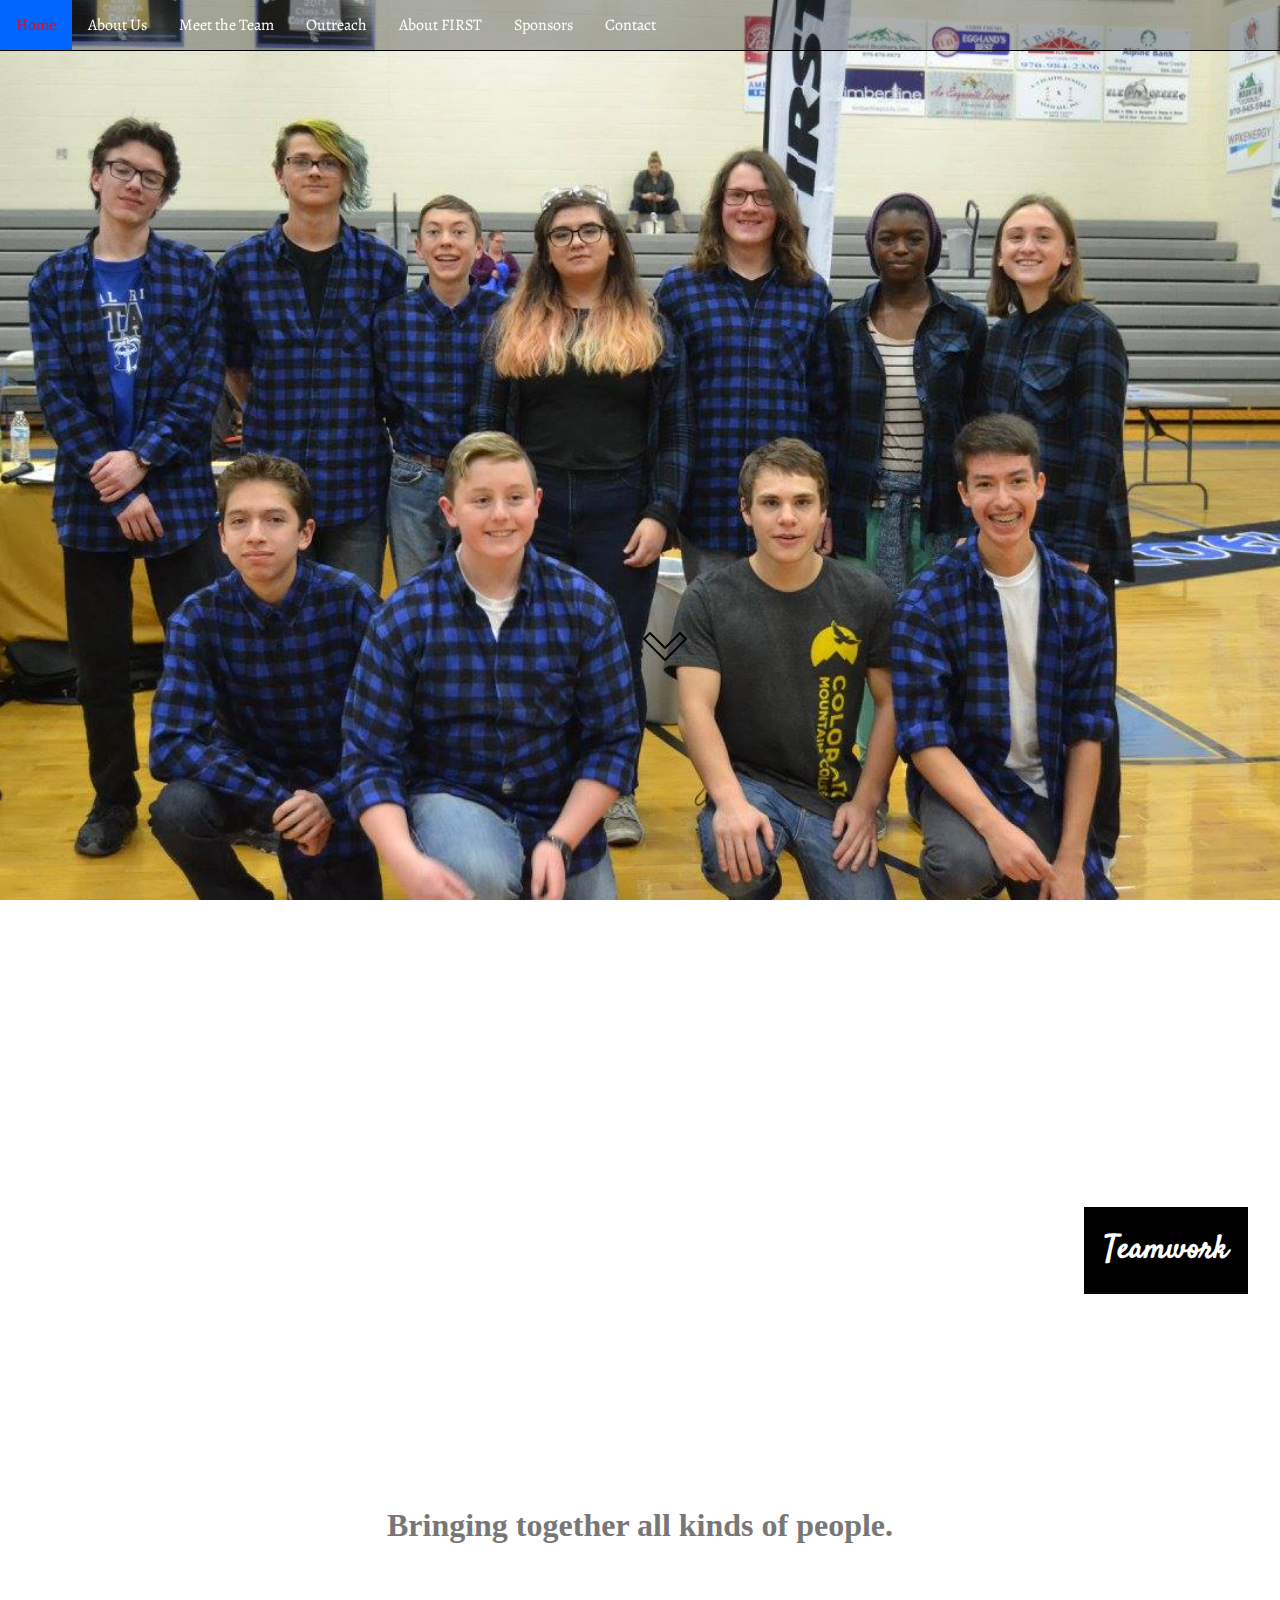
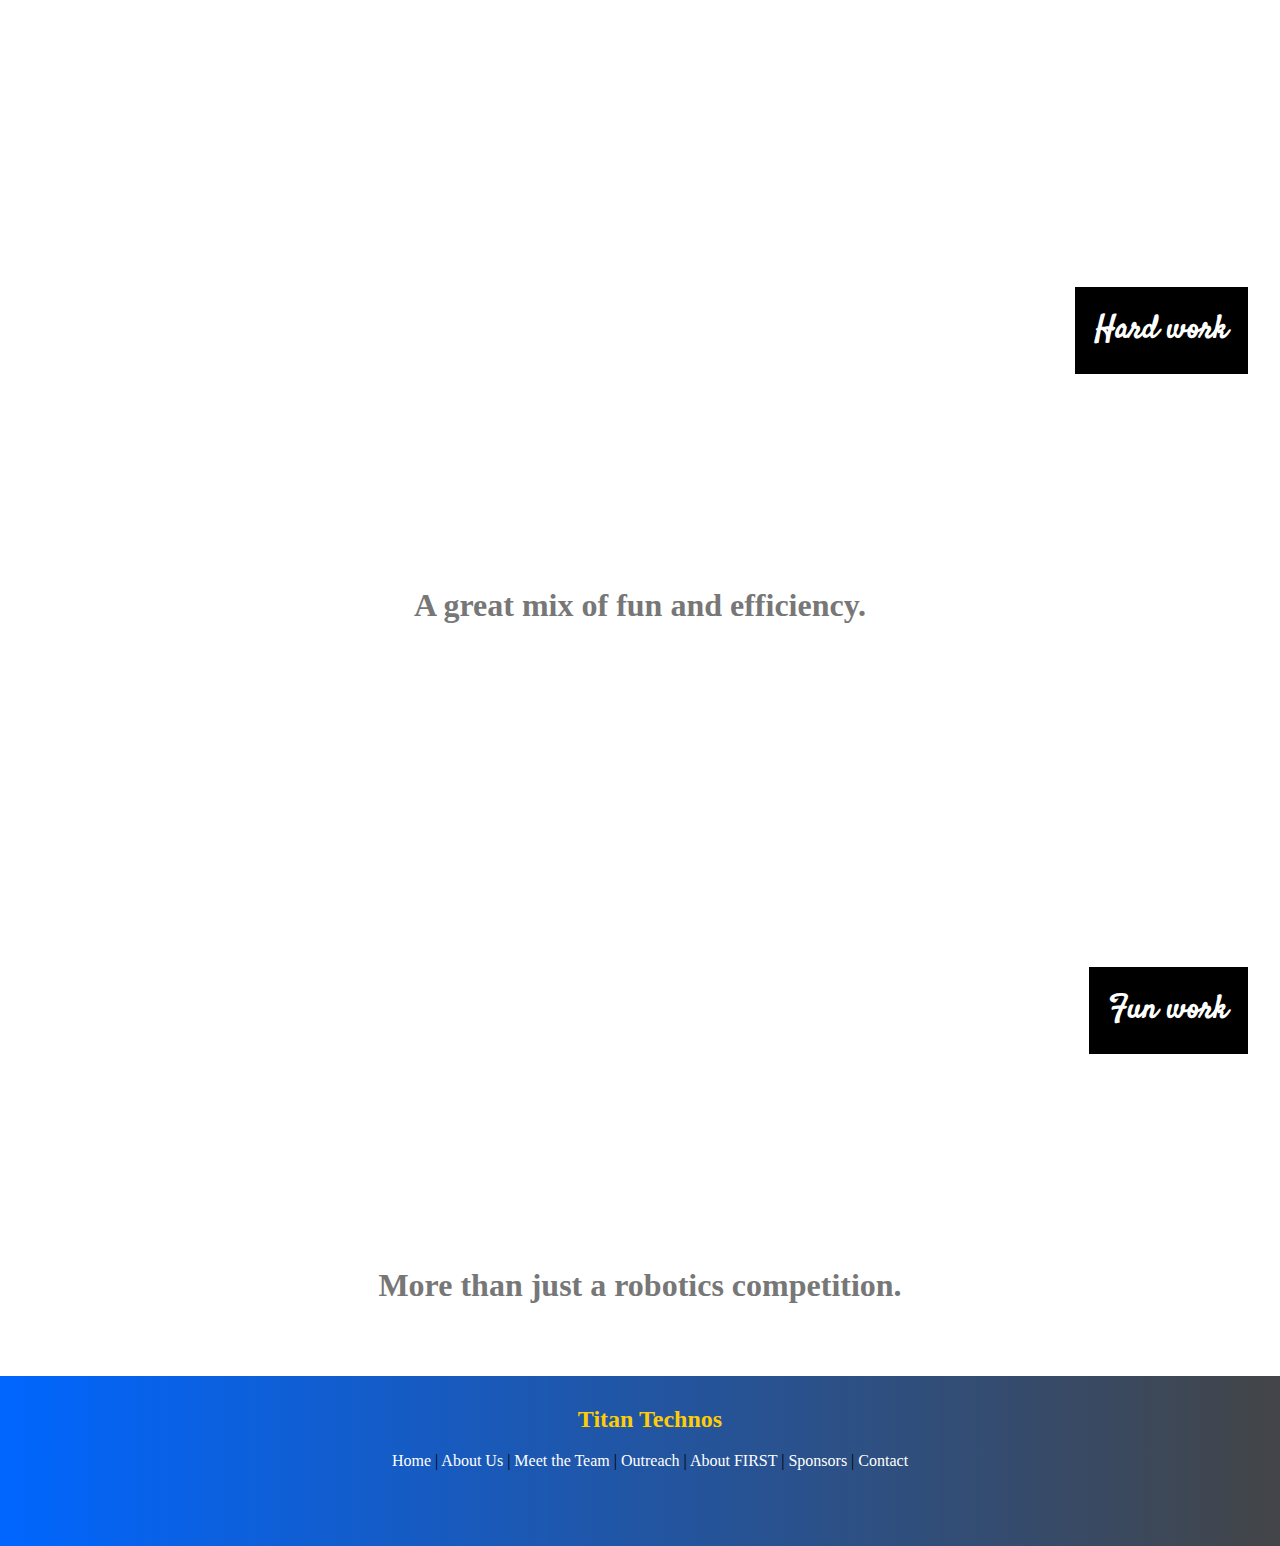
==== commit 7122e050: "Fix some typos and whatnot" ====
--- a/index.html
+++ b/index.html
@@ -32,7 +32,7 @@
 </div>
 <div style="background-image: url('assets/rTwo.png');" class="parallax"><h1 class="caption">Hard work</h1></div>
 <div class="divider">
-<h1>A great mix of fun and efficient.</h1>
+<h1>A great mix of fun and efficiency.</h1>
 </div>
 <div style="background-image: url('assets/rThree.jpg');" class="parallax"><h1 class="caption">Fun work</h1></div>
 <div class="divider">
--- a/css/style.css
+++ b/css/style.css
@@ -30,9 +30,69 @@
 
 #firstContent{
   width: 80%;
-  margin: auto;
+  margin-left: auto;
+  margin-right: auto;
+  margin-top: 4em;
   background-color: white;
   border-radius: 20px;
+  padding: 10px;
+}
+
+#sponsorContent{
+  width: 80%;
+  margin-left: auto;
+  margin-right: auto;
+  margin-top: 4em;
+  background-color: white;
+  border-radius: 20px;
+  padding: 10px;
+}
+
+#outreachContent{
+  width: 80%;
+  margin-left: auto;
+  margin-right: auto;
+  margin-top: 4em;
+  background-color: white;
+  border-radius: 20px;
+  padding: 10px;
+}
+
+#contactContent{
+  width: 80%;
+  margin-left: auto;
+  margin-right: auto;
+  margin-top: 4em;
+  background-color: white;
+  border-radius: 20px;
+  padding: 10px;
+  font-family: 'Comfortaa', cursive;
+}
+
+#sponsorHeader{
+  display: block;
+    margin-left: auto;
+    margin-right: auto;
+    width: 45%;
+    padding: 10px;
+}
+
+#null{color:black;}
+
+#outreachHeader{
+  display: block;
+    margin-left: auto;
+    margin-right: auto;
+    width: 65%;
+    padding: 10px;
+}
+
+#meetHeader{
+    display: block;
+      margin-left: auto;
+      margin-right: auto;
+      width: 45%;
+      padding: 10px;
 }
 
 #firstImage{
@@ -40,7 +100,7 @@
     margin-left: auto;
     margin-right: auto;
     width: 45%;
-    margin-top: 5em;
+    padding-top: 25px;
 }
 
 #firstHeader{
@@ -65,10 +125,93 @@
 }
 
 #contactHeader{
-  width: 30%;
+  width: 60%;
   margin: auto;
   font-family: 'Comfortaa', cursive;
-}
+  text-align: center;
+  padding: 20px;
+}
+
+#contactDescription{
+  width: 60%;
+  margin: auto;
+  font-family: 'Comfortaa', cursive;
+  text-align: center;
+}
+
+.mailtolink{
+text-decoration: none;
+color: red;
+transition: color .15s;
+hyphens: none;
+}
+.mailtolink:hover{
+color: darkred;
+}
+
+.customLink{
+  text-decoration: none;
+  color: #0080ff;
+  transition: color .15s;
+  hyphens: none;
+}
+.customLink:hover{
+  color: #0000e6;
+}
+
+#sponsorOffer{
+  width:70%;
+  margin:auto;
+  font-size: 1.5em;
+  text-align: center;
+}
+
+.sponsor{
+  width: 80%;
+  margin-left: auto;
+  margin-right: auto;
+  border: black solid 1px;
+  border-radius: 5px;
+  margin-top: 20px;
+}
+
+.sponsorImageI{
+  width: 20%;
+  height: 20%;
+  padding: 1px;
+  float: left;
+}
+
+.sponsorInfo{
+  clear: left;
+  width: 80%;
+  padding-left: 20px;
+}
+
+
+.outreach{
+  width: 80%;
+  margin-left: auto;
+  margin-right: auto;
+  border: black solid 1px;
+  border-radius: 5px;
+  margin-top: 20px;
+}
+
+.outreachImageI{
+  width: 20%;
+  height: 20%;
+  padding: 1px;
+  float: left;
+}
+
+.outreachInfo{
+  clear: left;
+  width: 80%;
+  padding-left: 20px;
+}
+
+
 
 nav li a{
 display: block;
